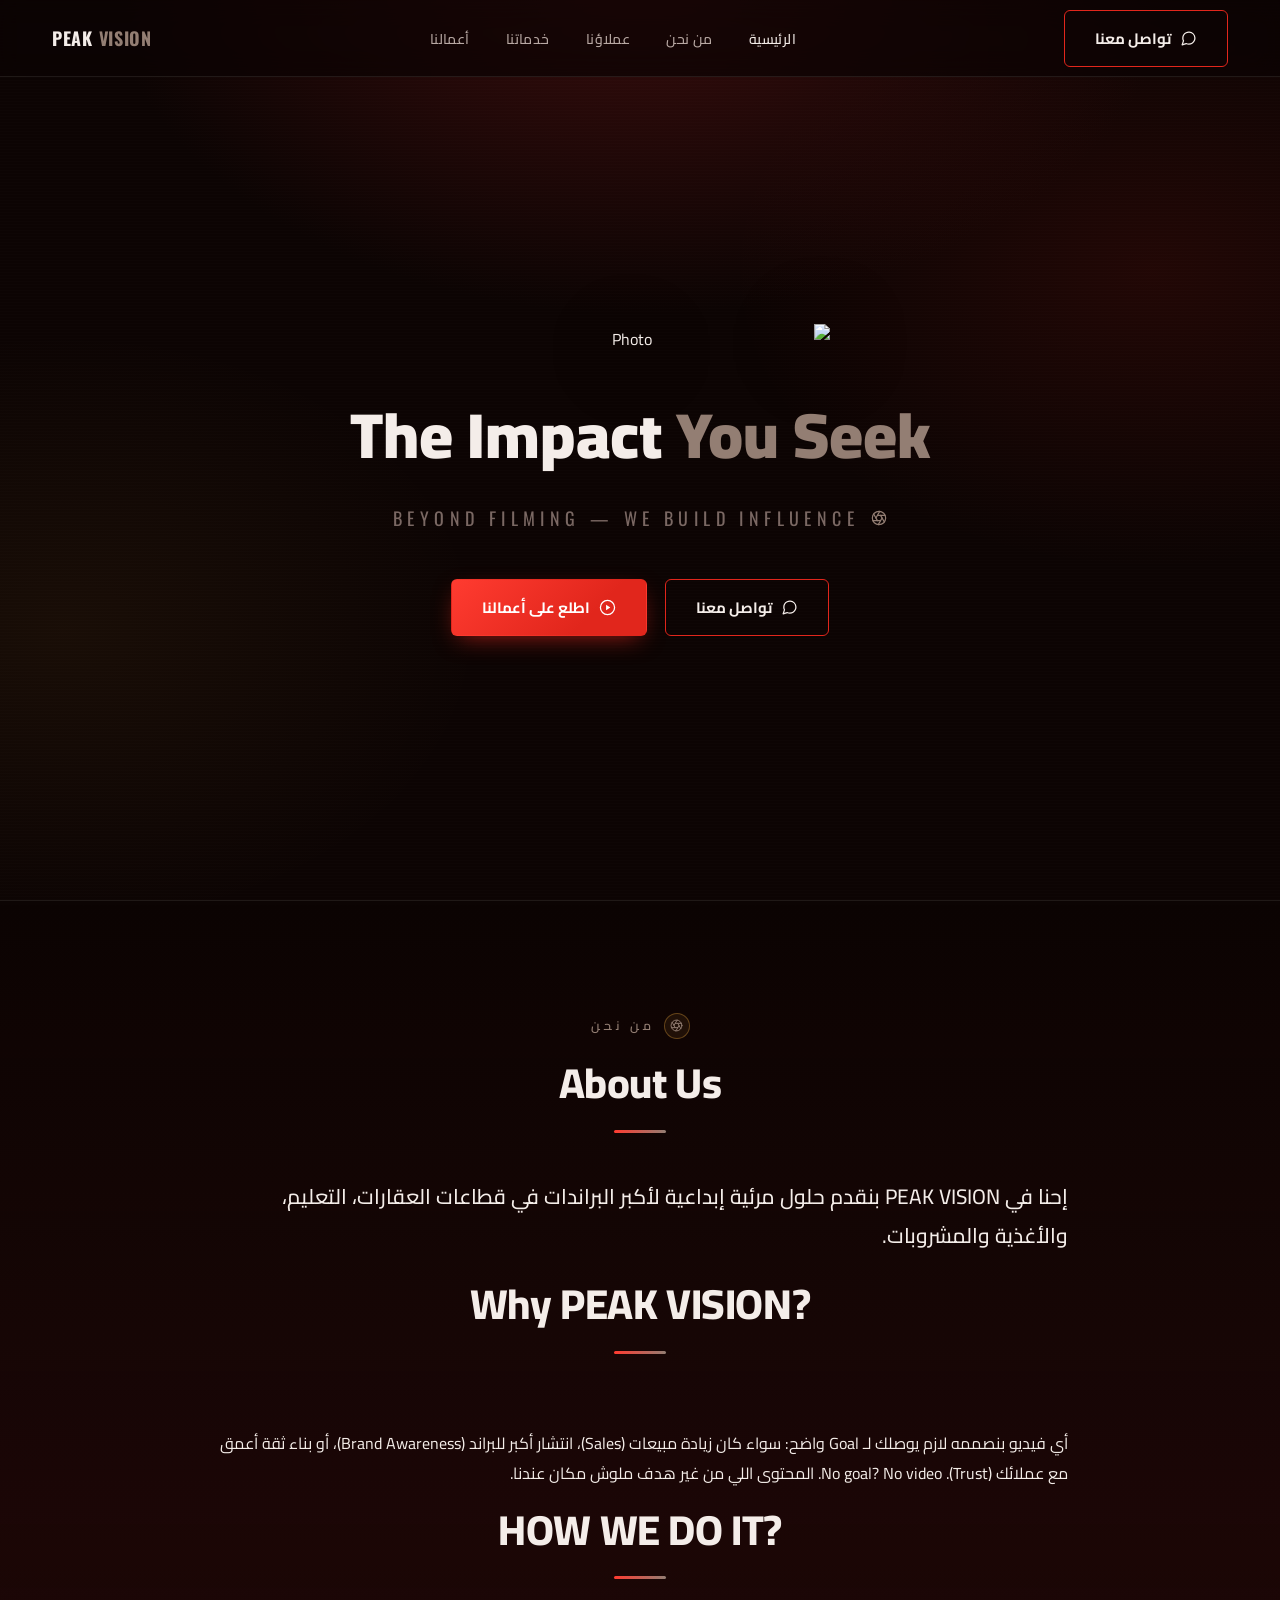
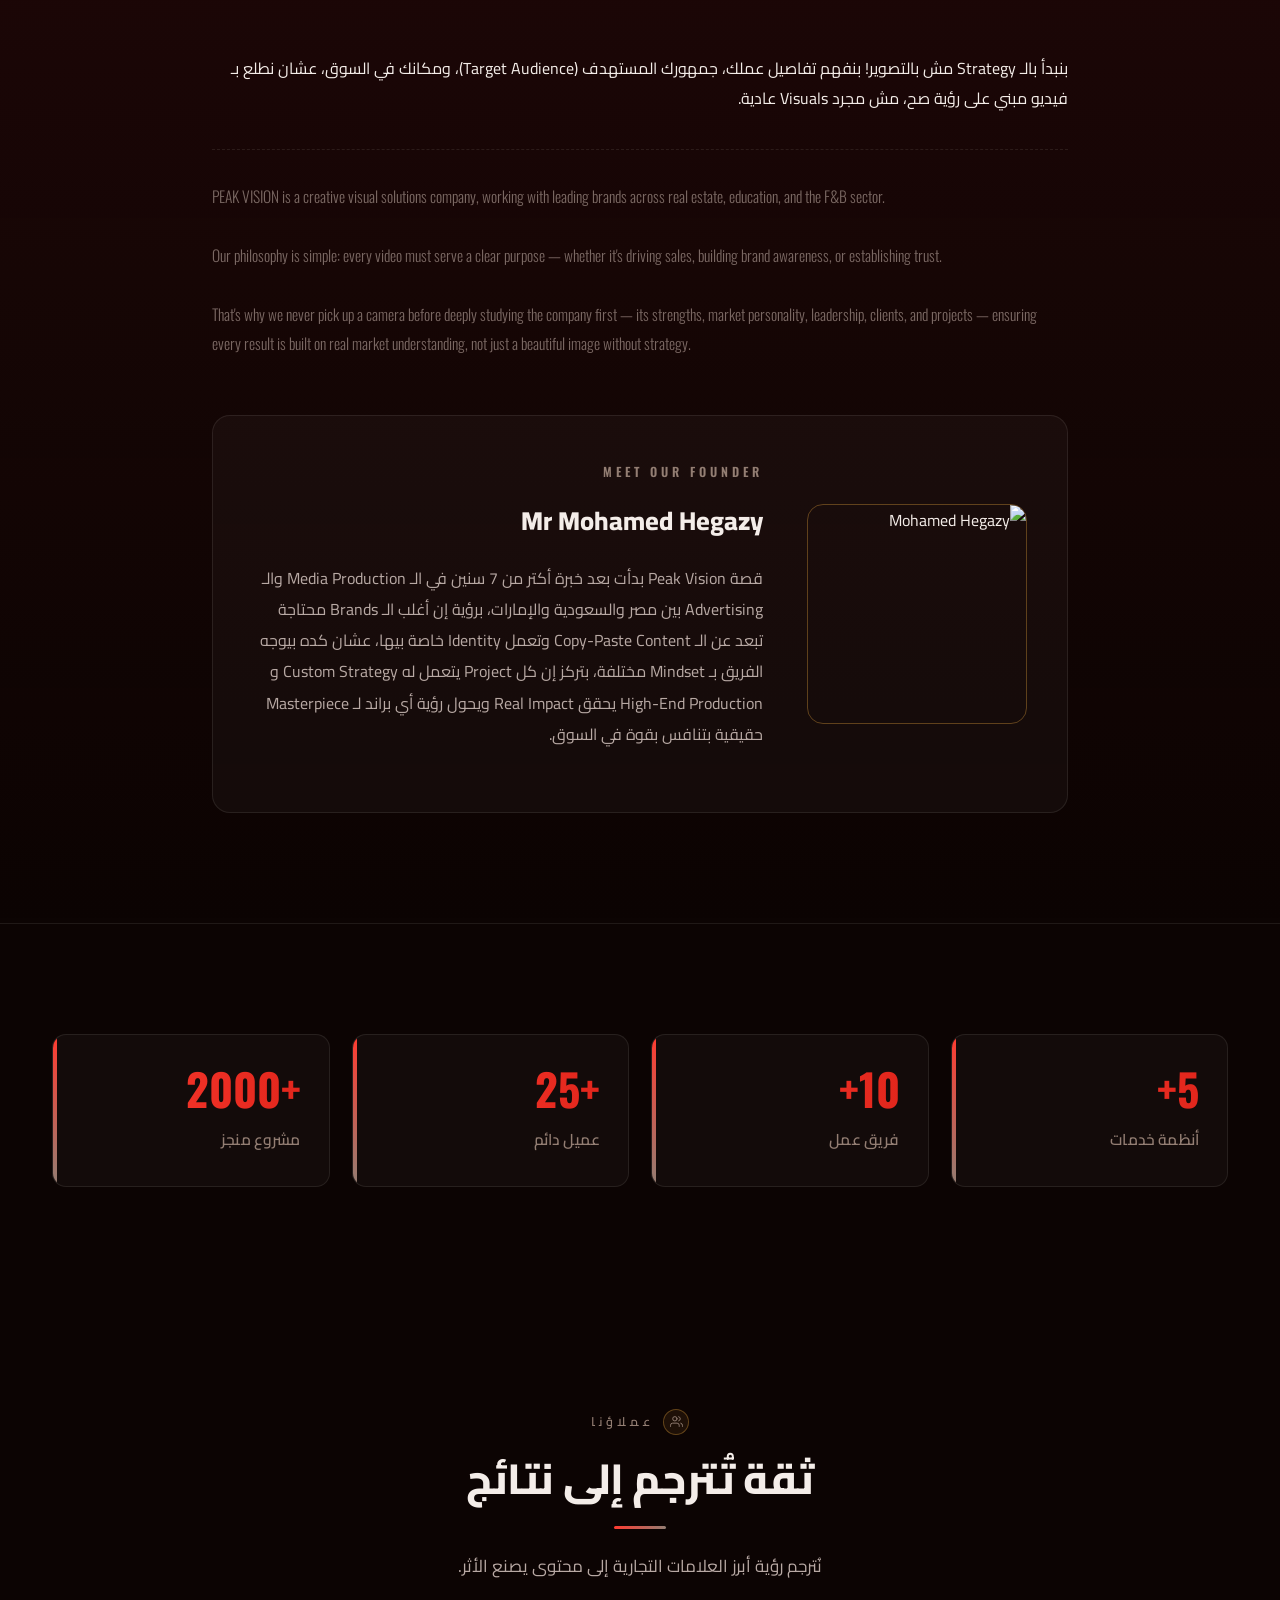
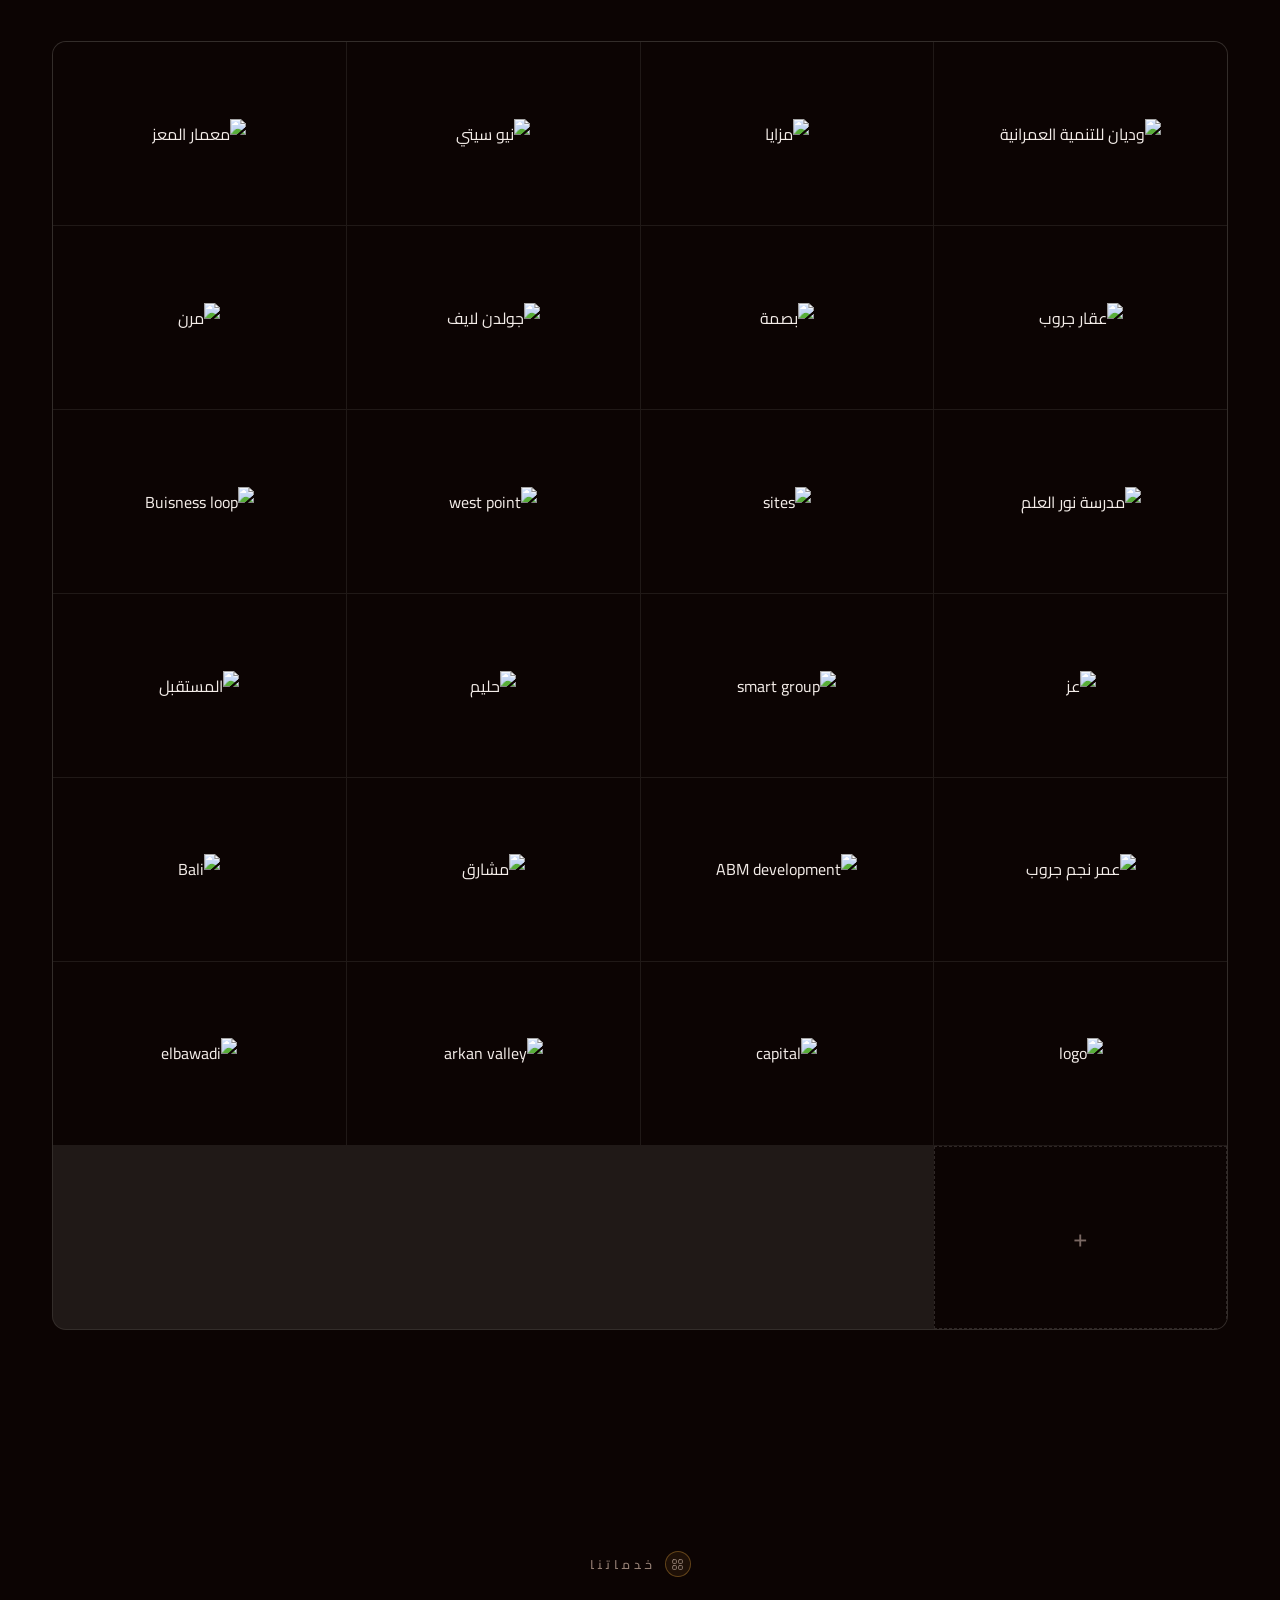
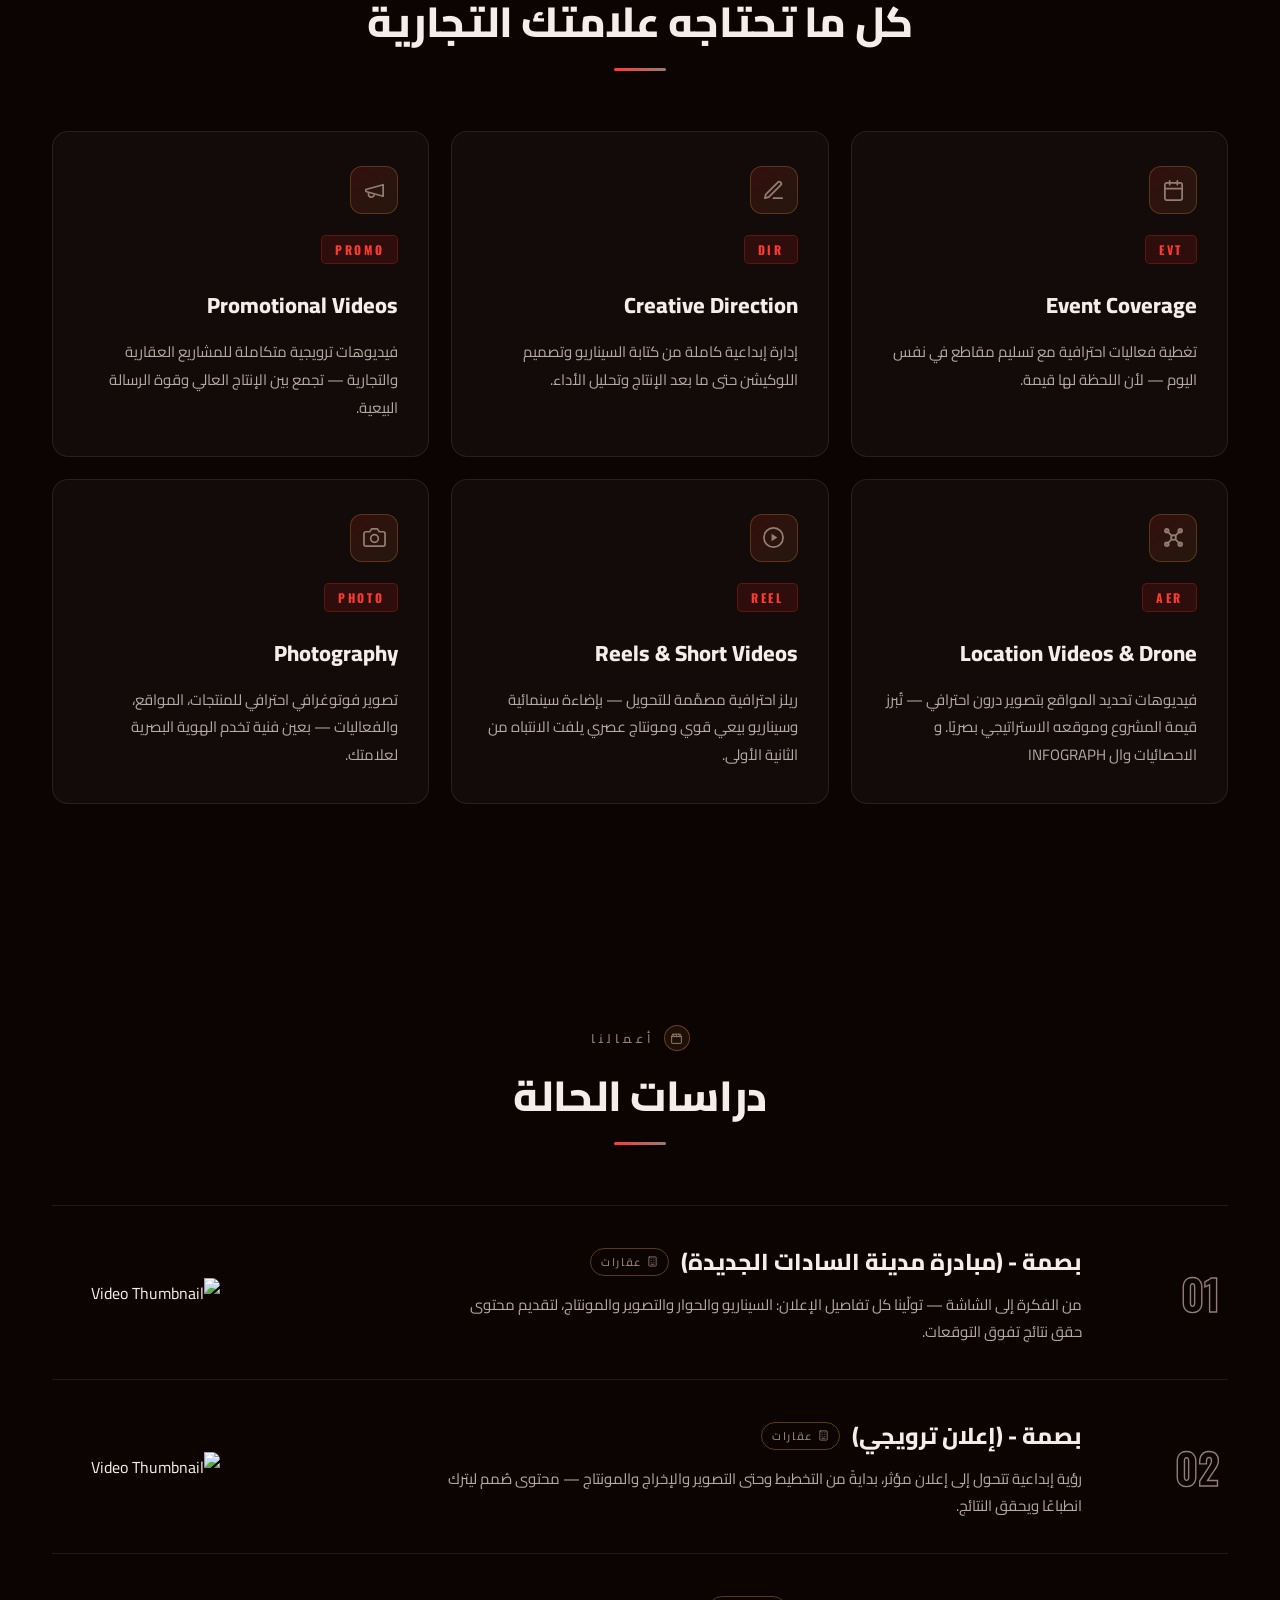
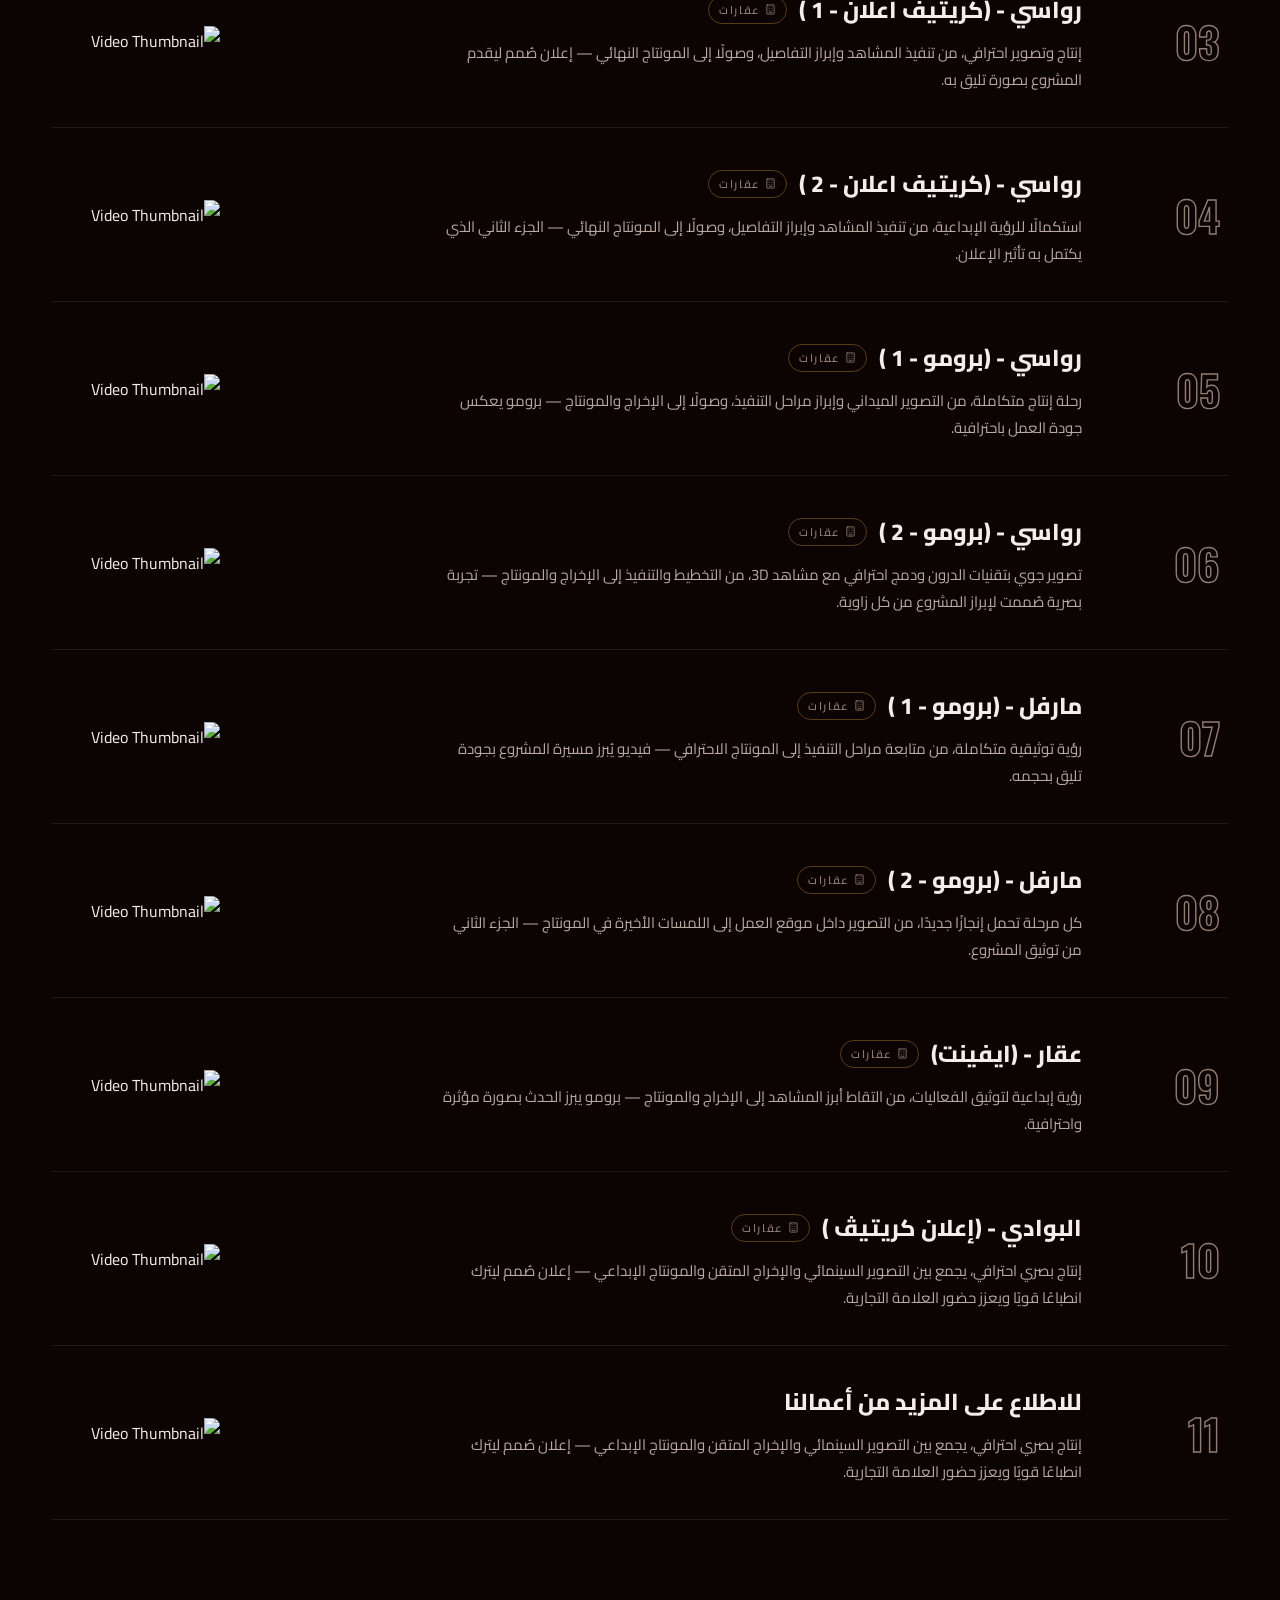
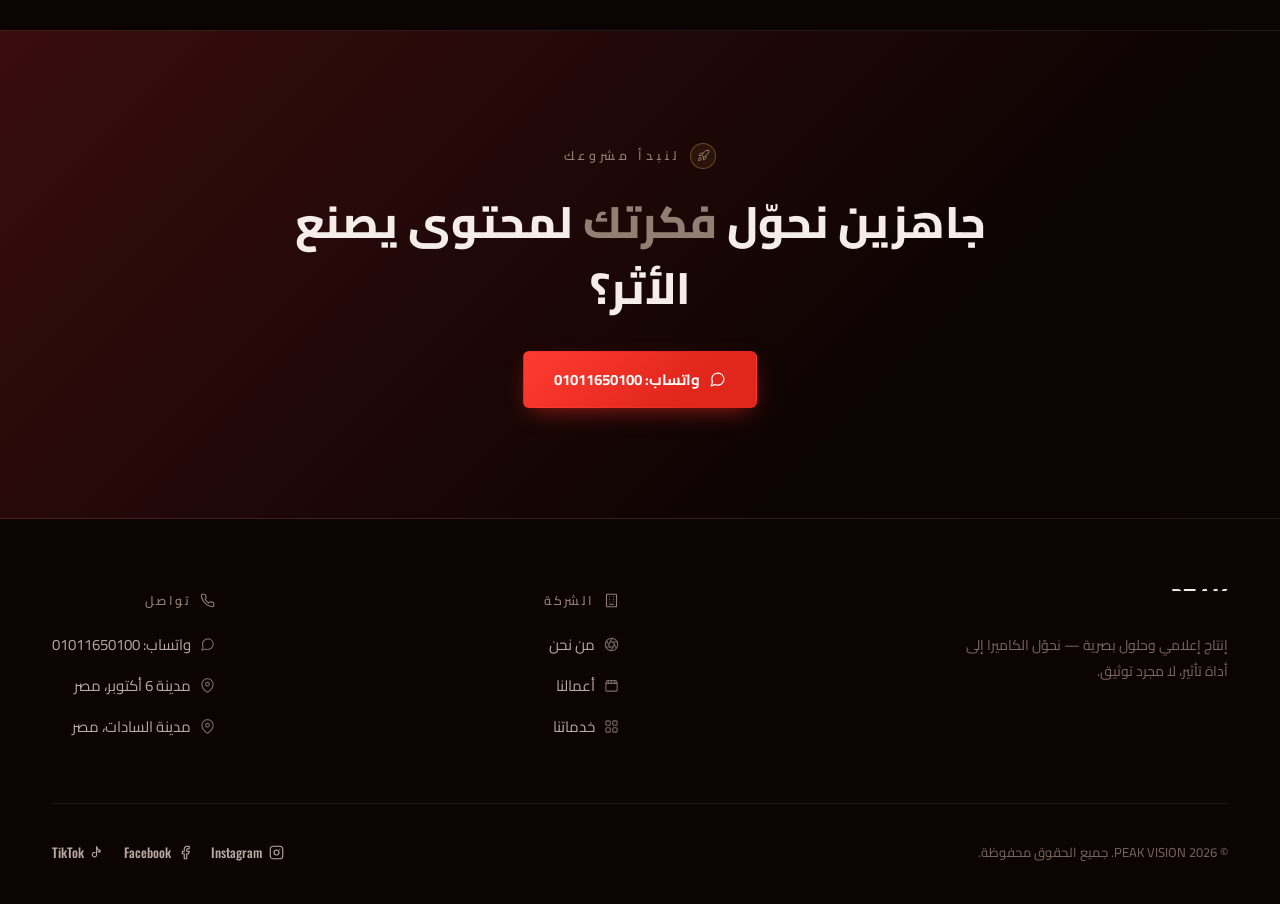
==== index.html @ 539d41d3 "Update founder image URL in index.html" ====
<!DOCTYPE html>
<html lang="ar" dir="rtl">
<head>
<meta charset="UTF-8">
<meta name="viewport" content="width=device-width, initial-scale=1.0">
<title>PEAK VISION | إنتاج إعلامي وحلول بصرية</title>
<link rel="preconnect" href="https://fonts.googleapis.com">
<link href="https://fonts.googleapis.com/css2?family=Cairo:wght@400;500;600;700;800;900&family=Oswald:wght@400;500;600;700&display=swap" rel="stylesheet">
<style>
  :root{
    --bg-black:#0c0403;
    --bg-deep:#30363c;
    --bg-mid:#3a0d0d;
    --red:#e1261c;
    --red-bright:#ff3b30;
    --gold:#937e73;
    --gold-soft:#937e73;
    --ink:#f4ede9;
    --ink-dim:#b8a9a4;
    --ink-faint:#7a6863;
    --line:rgba(244,237,233,0.09);
    --card:rgba(255,255,255,0.03);
    --display: 'Oswald', 'Cairo', sans-serif;
    --arabic: 'Cairo', sans-serif;
  }
  *{margin:0;padding:0;box-sizing:border-box;}
  html{scroll-behavior:smooth; overflow-x:hidden; max-width:100%;}
  body{
    background:var(--bg-black);
    color:var(--ink);
    font-family:var(--arabic);
    overflow-x:hidden;
    max-width:100%;
    position:relative;
  }
  img{max-width:100%; height:auto; display:block;}
  body::before{
    content:'';
    position:fixed;
    inset:0;
    background:
      radial-gradient(ellipse 900px 600px at 50% -5%, var(--bg-mid), transparent 60%),
      radial-gradient(ellipse 700px 500px at 90% 30%, rgba(225,38,28,0.10), transparent 60%),
      radial-gradient(ellipse 700px 500px at 5% 70%, rgba(232,165,61,0.06), transparent 60%),
      var(--bg-black);
    z-index:-2;
  }
  body::after{
    content:'';
    position:fixed;
    inset:0;
    background-image:
      repeating-linear-gradient(0deg, rgba(255,255,255,0.012) 0px, rgba(255,255,255,0.012) 1px, transparent 1px, transparent 3px);
    z-index:-1;
    pointer-events:none;
  }
  a{color:inherit;text-decoration:none;}
  ul{list-style:none;}
  .wrap{max-width:1240px;margin:0 auto;padding:0 32px;}
  .eyebrow{
    font-family:var(--display);
    font-size:12.5px;
    letter-spacing:0.32em;
    text-transform:uppercase;
    color:var(--gold);
    font-weight:600;
  }
  .eyebrow-row{
    display:inline-flex;
    align-items:center;
    gap:9px;
    justify-content:center;
  }
  .eyebrow-icon-badge{
    display:flex;align-items:center;justify-content:center;
    width:26px;height:26px;
    border-radius:50%;
    border:1px solid rgba(232,165,61,0.35);
    background:rgba(232,165,61,0.08);
    flex-shrink:0;
  }
  .eyebrow-icon-badge svg{width:13px;height:13px;color:var(--gold);}
  .icon{width:22px;height:22px;display:inline-block;vertical-align:middle;}

  /* NAV */
  header{
    position:fixed;top:0;left:0;right:0;
    z-index:100;
    background:rgba(12,4,3,0.72);
    backdrop-filter:blur(14px);
    border-bottom:1px solid var(--line);
  }
  nav.wrap{
    display:flex;align-items:center;justify-content:space-between;
    height:76px;
  }
  .logo-mark{display:flex;align-items:center;gap:10px;}
  .logo-mark img{height:34px;width:auto;filter:brightness(0) invert(1);}
  .nav-links{display:flex;gap:36px;align-items:center;}
  .nav-links a{
    font-family:var(--display);
    font-size:14px;
    letter-spacing:0.03em;
    color:var(--ink-dim);
    font-weight:500;
    transition:color .25s;
    position:relative;
  }
  .nav-links a.active{color:var(--ink);}
  .nav-links a:hover{color:var(--gold-soft);}
  .btn{
    display:inline-flex;align-items:center;justify-content:center;gap:9px;
    font-family:var(--arabic);
    font-weight:700;
    font-size:15px;
    padding:13px 30px;
    border-radius:6px;
    border:1.5px solid transparent;
    cursor:pointer;
    transition:transform .2s, box-shadow .2s, background .2s;
    white-space:nowrap;
  }
  .btn svg{width:17px;height:17px; flex-shrink:0;}
  .btn-outline{
    border-color:var(--red);
    color:var(--ink);
    background:transparent;
  }
  .btn-outline:hover{background:rgba(225,38,28,0.12); transform:translateY(-2px);}
  .btn-solid{
    background:linear-gradient(135deg, var(--red-bright), var(--red) 70%);
    color:#fff;
    box-shadow:0 8px 24px -8px rgba(225,38,28,0.7);
  }
  .btn-solid:hover{transform:translateY(-2px); box-shadow:0 12px 30px -8px rgba(225,38,28,0.85);}
  .nav-cta{display:none;}

  /* HERO */
  .hero{
    min-height:100vh;
    display:flex;flex-direction:column;align-items:center;justify-content:center;
    text-align:center;
    padding:160px 24px 100px;
    position:relative;
  }
  .hero-logo{
    width:min(380px, 70vw);
    margin-bottom:38px;
    opacity:0;
    animation:riseIn .9s ease forwards;
  }
  .hero-logo img{width:100%; display:block; filter: drop-shadow(0 10px 40px rgba(0,0,0,0.5));}
  .hero h1{
    font-family:var(--arabic);
    font-weight:900;
    font-size:clamp(32px, 5.2vw, 64px);
    line-height:1.35;
    max-width:1000px;
    opacity:0;
    animation:riseIn .9s ease .15s forwards;
  }
  .hero h1 .accent-gold{color:var(--gold);}
  .hero h1 .accent-red{color:var(--red-bright);}
  .hero .sub{
    font-family:var(--display);
    margin-top:26px;
    font-size:clamp(13px,1.6vw,18px);
    letter-spacing:0.3em;
    text-transform:uppercase;
    color:var(--ink-faint);
    font-weight:400;
    opacity:0;
    display:inline-flex;
    align-items:center;
    gap:12px;
    animation:riseIn .9s ease .3s forwards;
  }
  .hero .sub svg{width:16px;height:16px; color:var(--gold); flex-shrink:0;}
  .hero-ctas{
    margin-top:48px;
    display:flex;gap:18px;flex-wrap:wrap;justify-content:center;
    opacity:0;
    animation:riseIn .9s ease .45s forwards;
  }
  @keyframes riseIn{
    from{opacity:0; transform:translateY(22px);}
    to{opacity:1; transform:translateY(0);}
  }

  section{position:relative; padding:110px 0;}
  .section-head{text-align:center; max-width:720px; margin:0 auto 60px;}
  .section-head h2{
    font-family:var(--arabic);
    font-weight:800;
    font-size:clamp(28px,3.6vw,42px);
    line-height:1.25;
    margin-top:16px;
    letter-spacing:-0.01em;
    color:var(--ink);
  }
  .section-head h2::after{
    content:'';
    display:block;
    width:52px;height:3px;
    margin:20px auto 0;
    border-radius:3px;
    background:linear-gradient(90deg, var(--red-bright), var(--gold));
  }
  .section-head p{
    margin-top:22px;
    color:var(--ink-dim);
    font-size:17px;
    line-height:1.8;
  }

  /* ABOUT */
  .about{
    background:linear-gradient(180deg, transparent, rgba(58,13,13,0.35) 40%, transparent);
    border-top:1px solid var(--line);
    border-bottom:1px solid var(--line);
  }
  .about .wrap{max-width:920px;}
  .about p{
    font-size:18px;
    line-height:2.05;
    color:var(--ink-dim);
    margin-bottom:22px;
  }
  .about p strong{color:var(--ink); font-weight:700;}
  .about p.lead{
    font-size:21px;
    line-height:1.9;
    color:var(--ink);
    font-weight:500;
  }
  .about-en{
    margin-top:36px;
    padding-top:32px;
    border-top:1px dashed var(--line);
    direction:ltr;
    text-align:left;
    font-family:var(--display);
    font-weight:300;
    font-size:15.5px;
    line-height:1.9;
    color:var(--ink-faint);
  }

  /* STATS */
  .stats-grid{
    display:grid;
    grid-template-columns:repeat(4, minmax(0,1fr));
    gap:22px;
  }
  .stat-card{
    background:var(--card);
    border:1px solid var(--line);
    border-radius:14px;
    padding:32px 28px;
    position:relative;
    overflow:hidden;
    min-width:0;
    text-align:right;
    transition:transform .3s, border-color .3s, background .3s;
  }
  .stat-card::before{
    content:'';
    position:absolute;
    inset-inline-end:0;
    top:0; bottom:0;
    width:4px;
    background:linear-gradient(180deg, var(--red-bright), var(--gold));
  }
  .stat-card::after{
    content:'';
    position:absolute; inset:0;
    background:linear-gradient(135deg, rgba(225,38,28,0.08), transparent 60%);
    opacity:0;
    transition:opacity .3s;
  }
  .stat-card:hover{
    transform:translateY(-6px);
    border-color:rgba(225,38,28,0.4);
  }
  .stat-card:hover::after{opacity:1;}
  .stat-num{
    font-family:var(--display);
    font-weight:700;
    font-size:clamp(34px,4.2vw,44px);
    line-height:1;
    background:linear-gradient(90deg, var(--red-bright), var(--red));
    -webkit-background-clip:text;
    background-clip:text;
    -webkit-text-fill-color:transparent;
    margin-bottom:14px;
    position:relative;
    z-index:1;
  }
  .stat-label{
    font-family:var(--arabic);
    font-weight:600;
    font-size:15.5px;
    color:var(--gold-soft);
    letter-spacing:0.01em;
    position:relative;
    z-index:1;
  }

  /* CLIENTS */
  .clients-grid{
    display:grid;
    grid-template-columns:repeat(4, minmax(0,1fr));
    gap:1px;
    background:var(--line);
    border:1px solid var(--line);
    border-radius:14px;
    overflow:hidden;
  }
  .client-cell{
    background:var(--bg-black);
    aspect-ratio:16/10;
    display:flex;align-items:center;justify-content:center;
    padding:20px;
    min-width:0;
    transition:background .3s;
  }
  .client-cell:hover{background:rgba(225,38,28,0.06);}
  .client-cell{flex-direction:column; gap:10px;}
  .client-cell .client-icon{
    width:26px;height:26px;
    color:var(--gold);
    opacity:0.85;
    transition:color .3s, opacity .3s;
  }
  .client-cell:hover .client-icon{color:var(--red-bright); opacity:1;}
 .client-cell{flex-direction:column; gap:10px;}
.client-logo{
  max-width:97%;
  max-height:85px;
  object-fit:contain;
  
  transition:filter .3s, opacity .3s;
}
.client-cell:hover .client-logo{
  filter:none;
  opacity:1;
}
  .client-cell:hover span{color:var(--gold-soft);}
  .client-cell.add-new{
    color:var(--ink-faint);
    font-size:26px;
    border:1px dashed rgba(244,237,233,0.15);
  }

  /* SERVICES */
  .services-grid{
    display:grid;
    grid-template-columns:repeat(3, minmax(0,1fr));
    gap:22px;
  }
  .service-card{
    background:var(--card);
    border:1px solid var(--line);
    border-radius:16px;
    padding:34px 30px;
    min-width:0;
    transition:transform .3s, border-color .3s, background .3s;
    position:relative;
    overflow:hidden;
  }
  .service-card::before{
    content:'';
    position:absolute; inset:0;
    background:linear-gradient(135deg, rgba(225,38,28,0.10), transparent 55%);
    opacity:0;
    transition:opacity .3s;
  }
  .service-card:hover{
    transform:translateY(-6px);
    border-color:rgba(225,38,28,0.4);
  }
  .service-card:hover::before{opacity:1;}
  .service-icon{
    width:48px;height:48px;
    border-radius:12px;
    display:flex;align-items:center;justify-content:center;
    background:linear-gradient(135deg, rgba(225,38,28,0.16), rgba(232,165,61,0.08));
    border:1px solid rgba(232,165,61,0.25);
    margin-bottom:20px;
    color:var(--gold-soft);
    position:relative;
    transition:border-color .3s, color .3s, transform .3s;
  }
  .service-icon svg{width:23px;height:23px;}
  .service-card:hover .service-icon{
    border-color:rgba(225,38,28,0.5);
    color:var(--red-bright);
    transform:translateY(-2px);
  }
  .service-tag{
    display:inline-block;
    font-family:var(--display);
    font-size:12px;
    letter-spacing:0.22em;
    font-weight:700;
    color:var(--red-bright);
    background:rgba(225,38,28,0.12);
    border:1px solid rgba(225,38,28,0.3);
    padding:5px 13px;
    border-radius:5px;
    margin-bottom:20px;
  }
  .service-card h3{
    font-size:22px;
    font-weight:800;
    margin-bottom:12px;
    position:relative;
  }
  .service-card p{
    color:var(--ink-dim);
    font-size:15px;
    line-height:1.85;
    position:relative;
  }

  /* CASE STUDIES */
  .case-list{display:flex; flex-direction:column;}
  .case-item{
    display:grid;
    grid-template-columns:110px minmax(0,1fr) 160px;
    align-items:center;
    gap:28px;
    padding:34px 8px;
    border-bottom:1px solid var(--line);
    transition:background .25s;
  }
  .case-item:first-child{border-top:1px solid var(--line);}
  .case-item:hover{background:rgba(225,38,28,0.045);}
  .case-num{
    font-family:var(--display);
    font-size:42px;
    font-weight:700;
    color:transparent;
    -webkit-text-stroke:1.4px var(--gold);
    line-height:1;
  }
  .case-body h3{
    font-size:23px;
    font-weight:800;
    margin-bottom:8px;
    display:flex; align-items:center; gap:12px;
    flex-wrap:wrap;
  }
  .case-body .cat{
    font-family:var(--display);
    font-size:11px;
    letter-spacing:0.15em;
    color:var(--gold);
    font-weight:600;
    text-transform:uppercase;
    border:1px solid rgba(232,165,61,0.35);
    padding:3px 10px;
    border-radius:20px;
    display:inline-flex;
    align-items:center;
    gap:5px;
  }
  .cat svg{width:11px;height:11px;}
  .case-body p{
    color:var(--ink-dim);
    font-size:15px;
    line-height:1.8;
    max-width:640px;
  }
  .case-item a{
    justify-self:start;
    display:block;
    width:100%;
    max-width:160px;
  }
  .case-item img{
    width:100%;
    height:auto;
    border-radius:8px;
  }
  .case-link{
    justify-self:start;
    font-family:var(--display);
    font-size:13px;
    font-weight:600;
    letter-spacing:0.05em;
    color:var(--ink-faint);
    border:1px solid var(--line);
    padding:10px 18px;
    border-radius:6px;
    transition:all .25s;
    white-space:nowrap;
    display:inline-flex;
    align-items:center;
    gap:8px;
  }
  .case-link svg{width:14px;height:14px;}
  .case-link:hover{
    color:#fff;
    border-color:var(--red);
    background:rgba(225,38,28,0.12);
  }

  /* CTA STRIP */
  .cta-strip{
    background:linear-gradient(135deg, var(--bg-mid), var(--bg-black) 70%);
    border-top:1px solid var(--line);
    border-bottom:1px solid var(--line);
    text-align:center;
  }
  .cta-strip h2{
    font-size:clamp(26px,4vw,44px);
    font-weight:800;
    max-width:760px;
    margin:0 auto 30px;
    line-height:1.5;
  }
  .cta-strip .accent{color:var(--gold);}

  /* FOOTER */
  footer{padding:70px 0 40px;}
  .footer-top{
    display:flex; justify-content:space-between; flex-wrap:wrap; gap:40px;
    padding-bottom:50px; border-bottom:1px solid var(--line); margin-bottom:36px;
  }
  .footer-brand img{height:30px; filter:brightness(0) invert(1); margin-bottom:14px;}
  .footer-brand p{color:var(--ink-faint); font-size:14px; max-width:280px; line-height:1.8;}
  .footer-col h4{
    font-family:var(--display);
    font-size:12.5px; letter-spacing:0.2em; text-transform:uppercase;
    color:var(--gold); margin-bottom:18px; font-weight:600;
    display:flex; align-items:center; gap:9px;
  }
  .footer-col h4 svg{width:15px;height:15px;}
  .footer-col ul li{margin-bottom:12px; color:var(--ink-dim); font-size:15px; display:flex; align-items:center; gap:9px;}
  .footer-col ul li svg{width:15px;height:15px; color:var(--ink-faint); flex-shrink:0;}
  .footer-col ul li a:hover{color:var(--gold-soft);}
  .footer-bottom{
    display:flex; justify-content:space-between; flex-wrap:wrap; gap:14px;
    color:var(--ink-faint); font-size:13px;
  }
  .footer-social{display:flex; gap:18px;}
  .footer-social a{color:var(--ink-dim); font-family:var(--display); font-size:13px; font-weight:500; display:inline-flex; align-items:center; gap:7px;}
  .footer-social a svg{width:15px;height:15px;}
  .footer-social a:hover{color:var(--red-bright);}

  .reveal{opacity:0; transform:translateY(30px); transition:opacity .8s ease, transform .8s ease;}
  .reveal.in{opacity:1; transform:translateY(0);}

  /* MOBILE */
  .burger{display:none; flex-direction:column; gap:5px; cursor:pointer; z-index:200;}
  .burger span{width:24px; height:2px; background:var(--ink);}

  @media (max-width:980px){
    .stats-grid{grid-template-columns:repeat(2,minmax(0,1fr));}
    .services-grid{grid-template-columns:repeat(2,minmax(0,1fr));}
    .clients-grid{grid-template-columns:repeat(3,minmax(0,1fr));}
    .case-item{grid-template-columns:1fr; text-align:right; gap:14px;}
    .case-num{font-size:30px;}
    .case-item a{max-width:280px;}
  }
  @media (max-width:760px){
    .nav-links{
      position:fixed; inset:76px 0 0 0; height:calc(100vh - 76px);
      background:rgba(12,4,3,0.98); backdrop-filter:blur(20px);
      flex-direction:column; justify-content:flex-start; padding:50px 32px; gap:26px;
      transform:translateX(100%); transition:transform .35s ease;
    }
    .nav-links.open{transform:translateX(0);}
    .nav-links a{font-size:19px;}
    .burger{display:flex;}
    .stats-grid{grid-template-columns:repeat(2,minmax(0,1fr)); gap:14px;}
    .stat-card{padding:24px 20px;}
    .services-grid{grid-template-columns:1fr;}
    .clients-grid{grid-template-columns:repeat(2,minmax(0,1fr));}
    .footer-top{flex-direction:column;}
    .wrap{padding:0 20px;}
    .case-item a{max-width:100%;}
  }
  @media (max-width:480px){
    .stats-grid{grid-template-columns:1fr; gap:12px;}
    .stat-card{padding:22px 24px;}
    .stat-num{font-size:32px; margin-bottom:8px;}
    .stat-label{font-size:14.5px;}
    .wrap{padding:0 16px;}
  }
</style>
</head>
<body>

<svg style="position:absolute;width:0;height:0;overflow:hidden;" aria-hidden="true">
<defs>
  <symbol id="i-aperture" viewBox="0 0 24 24" fill="none" stroke="currentColor" stroke-width="1.8" stroke-linecap="round" stroke-linejoin="round">
    <circle cx="12" cy="12" r="10"/>
    <line x1="14.31" y1="8" x2="20.05" y2="17.94"/>
    <line x1="9.69" y1="8" x2="21.17" y2="8"/>
    <line x1="7.38" y1="12" x2="13.12" y2="2.06"/>
    <line x1="9.69" y1="16" x2="3.95" y2="6.06"/>
    <line x1="14.31" y1="16" x2="2.83" y2="16"/>
    <line x1="16.62" y1="12" x2="10.88" y2="21.94"/>
  </symbol>
  <symbol id="i-users" viewBox="0 0 24 24" fill="none" stroke="currentColor" stroke-width="1.8" stroke-linecap="round" stroke-linejoin="round">
    <path d="M17 21v-2a4 4 0 0 0-4-4H5a4 4 0 0 0-4 4v2"/>
    <circle cx="9" cy="7" r="4"/>
    <path d="M23 21v-2a4 4 0 0 0-3-3.87"/>
    <path d="M16 3.13a4 4 0 0 1 0 7.75"/>
  </symbol>
  <symbol id="i-grid" viewBox="0 0 24 24" fill="none" stroke="currentColor" stroke-width="1.8" stroke-linecap="round" stroke-linejoin="round">
    <rect x="3" y="3" width="7" height="7" rx="1.5"/>
    <rect x="14" y="3" width="7" height="7" rx="1.5"/>
    <rect x="14" y="14" width="7" height="7" rx="1.5"/>
    <rect x="3" y="14" width="7" height="7" rx="1.5"/>
  </symbol>
  <symbol id="i-clapper" viewBox="0 0 24 24" fill="none" stroke="currentColor" stroke-width="1.8" stroke-linecap="round" stroke-linejoin="round">
    <path d="M3 8.5 5 4h14l2 4.5"/>
    <path d="M3 8.5h18V20a1 1 0 0 1-1 1H4a1 1 0 0 1-1-1V8.5Z"/>
    <path d="m6 4 2 4.5M11 4l2 4.5M16 4l2 4.5"/>
  </symbol>
  <symbol id="i-rocket" viewBox="0 0 24 24" fill="none" stroke="currentColor" stroke-width="1.8" stroke-linecap="round" stroke-linejoin="round">
    <path d="M4.5 16.5c-1.5 1.26-2 5-2 5s3.74-.5 5-2c.71-.84.7-2.13-.09-2.91a2.18 2.18 0 0 0-2.91-.09z"/>
    <path d="M12 15l-3-3a22 22 0 0 1 2-3.95A12.88 12.88 0 0 1 22 2c0 2.72-.78 7.5-6 11a22.35 22.35 0 0 1-4 2z"/>
    <path d="M9 12H4s.55-3.03 2-4c1.62-1.08 5 0 5 0"/>
    <path d="M12 15v5s3.03-.55 4-2c1.08-1.62 0-5 0-5"/>
  </symbol>
  <symbol id="i-calendar" viewBox="0 0 24 24" fill="none" stroke="currentColor" stroke-width="1.8" stroke-linecap="round" stroke-linejoin="round">
    <rect x="3" y="4" width="18" height="18" rx="2"/>
    <line x1="16" y1="2" x2="16" y2="6"/>
    <line x1="8" y1="2" x2="8" y2="6"/>
    <line x1="3" y1="10" x2="21" y2="10"/>
  </symbol>
  <symbol id="i-script" viewBox="0 0 24 24" fill="none" stroke="currentColor" stroke-width="1.8" stroke-linecap="round" stroke-linejoin="round">
    <path d="M12 20h9"/>
    <path d="M16.5 3.5a2.12 2.12 0 0 1 3 3L7 19l-4 1 1-4Z"/>
  </symbol>
  <symbol id="i-megaphone" viewBox="0 0 24 24" fill="none" stroke="currentColor" stroke-width="1.8" stroke-linecap="round" stroke-linejoin="round">
    <path d="m3 11 18-5v12L3 13v-2z"/>
    <path d="M11.6 16.8a3 3 0 1 1-5.8-1.6"/>
  </symbol>
  <symbol id="i-drone" viewBox="0 0 24 24" fill="none" stroke="currentColor" stroke-width="1.8" stroke-linecap="round" stroke-linejoin="round">
    <circle cx="12" cy="12" r="2.5"/>
    <path d="M9.5 9.5 5 5M14.5 9.5 19 5M9.5 14.5 5 19M14.5 14.5 19 19"/>
    <circle cx="5" cy="5" r="2"/>
    <circle cx="19" cy="5" r="2"/>
    <circle cx="5" cy="19" r="2"/>
    <circle cx="19" cy="19" r="2"/>
  </symbol>
  <symbol id="i-play" viewBox="0 0 24 24" fill="none" stroke="currentColor" stroke-width="1.8" stroke-linecap="round" stroke-linejoin="round">
    <circle cx="12" cy="12" r="10"/>
    <polygon points="10 8 16 12 10 16 10 8" fill="currentColor" stroke="none"/>
  </symbol>
  <symbol id="i-camera" viewBox="0 0 24 24" fill="none" stroke="currentColor" stroke-width="1.8" stroke-linecap="round" stroke-linejoin="round">
    <path d="M23 19a2 2 0 0 1-2 2H3a2 2 0 0 1-2-2V8a2 2 0 0 1 2-2h4l2-3h6l2 3h4a2 2 0 0 1 2 2z"/>
    <circle cx="12" cy="13" r="4"/>
  </symbol>
  <symbol id="i-building" viewBox="0 0 24 24" fill="none" stroke="currentColor" stroke-width="1.8" stroke-linecap="round" stroke-linejoin="round">
    <rect x="4" y="2" width="16" height="20" rx="1"/>
    <line x1="9" y1="6" x2="9" y2="6.01"/>
    <line x1="15" y1="6" x2="15" y2="6.01"/>
    <line x1="9" y1="10" x2="9" y2="10.01"/>
    <line x1="15" y1="10" x2="15" y2="10.01"/>
    <line x1="9" y1="14" x2="9" y2="14.01"/>
    <line x1="15" y1="14" x2="15" y2="14.01"/>
    <line x1="9" y1="18" x2="15" y2="18"/>
  </symbol>
  <symbol id="i-phone" viewBox="0 0 24 24" fill="none" stroke="currentColor" stroke-width="1.8" stroke-linecap="round" stroke-linejoin="round">
    <path d="M22 16.92v3a2 2 0 0 1-2.18 2 19.79 19.79 0 0 1-8.63-3.07 19.5 19.5 0 0 1-6-6 19.79 19.79 0 0 1-3.07-8.67A2 2 0 0 1 4.11 2h3a2 2 0 0 1 2 1.72c.13.96.36 1.9.7 2.81a2 2 0 0 1-.45 2.11L8.09 9.91a16 16 0 0 0 6 6l1.27-1.27a2 2 0 0 1 2.11-.45c.91.34 1.85.57 2.81.7A2 2 0 0 1 22 16.92z"/>
  </symbol>
  <symbol id="i-pin" viewBox="0 0 24 24" fill="none" stroke="currentColor" stroke-width="1.8" stroke-linecap="round" stroke-linejoin="round">
    <path d="M21 10c0 7-9 13-9 13s-9-6-9-13a9 9 0 0 1 18 0z"/>
    <circle cx="12" cy="10" r="3"/>
  </symbol>
  <symbol id="i-chat" viewBox="0 0 24 24" fill="none" stroke="currentColor" stroke-width="1.8" stroke-linecap="round" stroke-linejoin="round">
    <path d="M21 11.5a8.38 8.38 0 0 1-.9 3.8 8.5 8.5 0 0 1-7.6 4.7 8.38 8.38 0 0 1-3.8-.9L3 21l1.9-5.7a8.38 8.38 0 0 1-.9-3.8 8.5 8.5 0 0 1 4.7-7.6 8.38 8.38 0 0 1 3.8-.9h.5a8.48 8.48 0 0 1 8 8v.5z"/>
  </symbol>
  <symbol id="i-instagram" viewBox="0 0 24 24" fill="none" stroke="currentColor" stroke-width="1.8" stroke-linecap="round" stroke-linejoin="round">
    <rect x="2" y="2" width="20" height="20" rx="5"/>
    <circle cx="12" cy="12" r="4"/>
    <circle cx="17.2" cy="6.8" r="1" fill="currentColor" stroke="none"/>
  </symbol>
  <symbol id="i-facebook" viewBox="0 0 24 24" fill="none" stroke="currentColor" stroke-width="1.8" stroke-linecap="round" stroke-linejoin="round">
    <path d="M18 2h-3a5 5 0 0 0-5 5v3H7v4h3v8h4v-8h3l1-4h-4V7a1 1 0 0 1 1-1h3z"/>
  </symbol>
  <symbol id="i-tiktok" viewBox="0 0 24 24" fill="none" stroke="currentColor" stroke-width="1.8" stroke-linecap="round" stroke-linejoin="round">
    <path d="M9 3v12.5a3.5 3.5 0 1 1-2.5-3.35"/>
    <path d="M9 3c.5 3 2.5 5 5.5 5.3v3a8.3 8.3 0 0 1-3-.7"/>
  </symbol>
</defs>
</svg>

<header>
  <nav class="wrap">
    <a href="#contact" class="btn btn-outline nav-cta" style="display:flex;"><svg class="icon"><use href="#i-chat"/></svg>تواصل معنا</a>
    <ul class="nav-links" id="navLinks">
      <li><a href="#top" class="active">الرئيسية</a></li>
      <li><a href="#about">من نحن</a></li>
      <li><a href="#clients">عملاؤنا</a></li>
      <li><a href="#services">خدماتنا</a></li>
      <li><a href="#work">أعمالنا</a></li>
      <!-- <li><a href="#contact" class="btn btn-outline" style="padding:10px 22px; font-size:13px;">تواصل معنا</a></li> -->
    </ul>
    <div class="burger" id="burger"><span></span><span></span><span></span></div>
    <div class="logo-mark">
      <a href="#top" class="active"></a>
      <span style="font-family:var(--display); font-weight:800; font-size:18px; letter-spacing:0.04em;">PEAK <span style="color:var(--gold);">VISION</span></span>
    </div>
  </nav>
</header>

<section class="hero" id="top">
  <div class="hero-logo">
    <img src="https://res.cloudinary.com/gaubc4t1/image/upload/v1783707541/Asset_4logo_peak-3_surnqo.png" alt="Photo">
  </div>
  <h1>The Impact <span class="accent-gold">You Seek</span></h1>
  <p class="sub"><svg class="icon"><use href="#i-aperture"/></svg>Beyond filming — we build influence</p>
  <div class="hero-ctas">
    <a href="#contact" class="btn btn-outline"><svg class="icon"><use href="#i-chat"/></svg>تواصل معنا</a>
    <a href="#work" class="btn btn-solid"><svg class="icon"><use href="#i-play"/></svg>اطلع على أعمالنا</a>
  </div>
</section>

<section class="about" id="about">
  <div class="wrap reveal">
    <div class="section-head" style="margin-bottom:44px;">
      <span class="eyebrow-row"><span class="eyebrow-icon-badge"><svg><use href="#i-aperture"/></svg></span><span class="eyebrow">من نحن</span></span>
      <h2>About Us</h2>
    </div>
 
      <!-- <div class="section-head" style="margin-bottom:44px;">
         <h2>PEAK VISION Our Story</h2>
      </div> -->
       <p class="lead">
      إحنا في PEAK VISION بنقدم حلول مرئية إبداعية لأكبر البراندات في قطاعات العقارات، التعليم، والأغذية والمشروبات.
      
      <br>
      <div class="section-head" style="margin-bottom:44px;">
      
        <h2>?Why PEAK VISION</h2>
      </div>
<b>  </b> 
<br>
    
أي فيديو بنصممه لازم يوصلك لـ Goal واضح:
سواء كان زيادة مبيعات (Sales)، انتشار أكبر للبراند (Brand Awareness)، أو بناء ثقة أعمق مع عملائك (Trust).
No goal? No video. المحتوى اللي من غير هدف ملوش مكان عندنا.

<br>
<div class="section-head" style="margin-bottom:44px;">

  <h2>?HOW WE DO IT</h2>
</div>
<b>  </b> 
<br>



بنبدأ بالـ Strategy مش بالتصوير!
بنفهم تفاصيل عملك، جمهورك المستهدف (Target Audience)، ومكانك في السوق، عشان نطلع بـ فيديو مبني على رؤية صح، مش مجرد Visuals عادية.</p>
    
    <div class="about-en">
      PEAK VISION is a creative visual solutions company, working with leading brands across real estate, education, and the F&amp;B sector.<br><br>
      Our philosophy is simple: every video must serve a clear purpose — whether it's driving sales, building brand awareness, or establishing trust.<br><br>
      That's why we never pick up a camera before deeply studying the company first — its strengths, market personality, leadership, clients, and projects — ensuring every result is built on real market understanding, not just a beautiful image without strategy.
    </div>
    <!-- Founder Section -->
    <div class="founder-card" style="margin-top:56px; display:flex; align-items:center; gap:44px; background:var(--card); border:1px solid var(--line); border-radius:18px; padding:40px; flex-wrap:wrap;">
      <div style="flex-shrink:0; width:220px; margin:0 auto;">
        <img src="https://res.cloudinary.com/ax5rpqwp/image/upload/v1785180972/founder_jwwydz.jpg" alt="Mohamed Hegazy" style="width:220px; height:220px; object-fit:cover; border-radius:16px; border:1px solid rgba(232,165,61,0.35);">
      </div>
      <div style="flex:1; min-width:280px;">
        <span class="eyebrow">Meet our founder</span>
        <h3 style="font-size:26px; font-weight:800; margin:10px 0 18px; color:var(--ink);">Mr Mohamed Hegazy</h3>
        <p style="color:var(--ink-dim); font-size:16px; line-height:1.95;">
          قصة Peak Vision بدأت بعد خبرة أكتر من 7 سنين في الـ Media Production والـ Advertising بين مصر والسعودية والإمارات، برؤية إن أغلب الـ Brands محتاجة تبعد عن الـ Copy-Paste Content وتعمل Identity خاصة بيها، عشان كده بيوجه الفريق بـ Mindset مختلفة، بتركز إن كل Project يتعمل له Custom Strategy و High-End Production يحقق Real Impact ويحول رؤية أي براند لـ Masterpiece حقيقية بتنافس بقوة في السوق.
        </p>
      </div>
    </div>
  </div>
</section>

<section id="stats">
  <div class="wrap reveal">
    <div class="stats-grid">
      <div class="stat-card">
        <div class="stat-num">5+</div>
        <div class="stat-label">أنظمة خدمات</div>
      </div>
      <div class="stat-card">
        <div class="stat-num">10+</div>
        <div class="stat-label">فريق عمل</div>
      </div>
      <div class="stat-card">
        <div class="stat-num">+25</div>
        <div class="stat-label">عميل دائم</div>
      </div>
      <div class="stat-card">
        <div class="stat-num">+2000</div>
        <div class="stat-label">مشروع منجز</div>
      </div>
    </div>
  </div>
</section>

<section id="clients">
  <div class="wrap reveal">
    <div class="section-head">
      <span class="eyebrow-row"><span class="eyebrow-icon-badge"><svg><use href="#i-users"/></svg></span><span class="eyebrow">عملاؤنا</span></span>
      <h2>ثقة تُترجم إلى نتائج</h2>
      <p>نُترجم رؤية أبرز العلامات التجارية إلى محتوى يصنع الأثر.</p>
    </div>
    <div class="clients-grid">
      <div class="client-cell"><img class="client-logo" src="https://res.cloudinary.com/ax5rpqwp/image/upload/v1784530985/IMG_7923.JPG_puwete.jpg" alt="وديان للتنمية العمرانية"></div>
      <div class="client-cell"><img class="client-logo" src="https://res.cloudinary.com/ax5rpqwp/image/upload/v1784530984/IMG_7921.JPG_tloiq0.jpg" alt="مزايا"></div>
      <div class="client-cell"><img class="client-logo" src="https://res.cloudinary.com/ax5rpqwp/image/upload/v1784530987/IMG_7946.JPG_wywi0k.jpg" alt="نيو سيتي"></div>
      <div class="client-cell"><img class="client-logo" src="https://res.cloudinary.com/ax5rpqwp/image/upload/v1784530985/IMG_7924.JPG_mpbrmg.jpg" alt="معمار المعز"></div>
      <div class="client-cell"><img class="client-logo" src="https://res.cloudinary.com/ax5rpqwp/image/upload/v1784530985/IMG_7927.JPG_y2msh0.jpg" alt="عقار جروب"></div>
      <div class="client-cell"><img class="client-logo" src="https://res.cloudinary.com/ax5rpqwp/image/upload/v1784530984/IMG_7919.JPG_lbavs9.jpg" alt="بصمة"></div>
      <div class="client-cell"><img class="client-logo" src="https://res.cloudinary.com/ax5rpqwp/image/upload/v1784530985/IMG_7929.JPG_ahev4m.jpg" alt="جولدن لايف"></div>
      <div class="client-cell"><img class="client-logo" src="https://res.cloudinary.com/ax5rpqwp/image/upload/v1784530987/IMG_7947.JPG_ha0s0c.jpg" alt="مرن"></div>
      <div class="client-cell"><img class="client-logo" src="https://res.cloudinary.com/ax5rpqwp/image/upload/v1784530986/IMG_7938.JPG_zgtgsj.jpg" alt="مدرسة نور العلم"></div>
      <div class="client-cell"><img class="client-logo" src="https://res.cloudinary.com/ax5rpqwp/image/upload/v1784530987/IMG_7945.JPG_kflo4w.jpg" alt="sites"></div>
      <div class="client-cell"><img class="client-logo" src="https://res.cloudinary.com/ax5rpqwp/image/upload/v1784530987/IMG_7948.JPG_zymdxo.jpg" alt="west point"></div>
      <div class="client-cell"><img class="client-logo" src="https://res.cloudinary.com/ax5rpqwp/image/upload/v1784530987/IMG_7949.JPG_h5y1kr.jpg" alt="Buisness loop"></div>
      <div class="client-cell"><img class="client-logo" src="https://res.cloudinary.com/ax5rpqwp/image/upload/v1784530986/IMG_7944.JPG_dzosr8.jpg" alt="عز"></div>
      <div class="client-cell"><img class="client-logo" src="https://res.cloudinary.com/ax5rpqwp/image/upload/v1784530986/IMG_7939.JPG_een1yb.jpg" alt="smart group"></div>
      <div class="client-cell"><img class="client-logo" src="https://res.cloudinary.com/ax5rpqwp/image/upload/v1784530986/IMG_7943.JPG_yygcbi.jpg" alt="حليم"></div>
      <div class="client-cell"><img class="client-logo" src="https://res.cloudinary.com/ax5rpqwp/image/upload/v1784530986/IMG_7936.JPG_dwuhlb.jpg" alt="المستقبل"></div>
      <div class="client-cell"><img class="client-logo" src="https://res.cloudinary.com/ax5rpqwp/image/upload/v1784530986/IMG_7937.JPG_jqcyj1.jpg" alt="عمر نجم جروب"></div>
      <div class="client-cell"><img class="client-logo" src="https://res.cloudinary.com/ax5rpqwp/image/upload/v1784530986/IMG_7928.JPG_rblagn.jpg" alt="ABM development"></div>
      <div class="client-cell"><img class="client-logo" src="https://res.cloudinary.com/ax5rpqwp/image/upload/v1784530986/IMG_7935.JPG_ew5wtd.jpg" alt="مشارق"></div>
      <div class="client-cell"><img class="client-logo" src="https://res.cloudinary.com/ax5rpqwp/image/upload/v1784530985/IMG_7934.JPG_wrj4rs.jpg" alt="Bali"></div>
      <div class="client-cell"><img class="client-logo" src="https://res.cloudinary.com/ax5rpqwp/image/upload/v1784530985/IMG_7933.JPG_beog2y.jpg" alt="logo"></div>
      <div class="client-cell"><img class="client-logo" src="https://res.cloudinary.com/ax5rpqwp/image/upload/v1784530984/IMG_7932.JPG_ualfbo.jpg" alt="capital"></div>
      <div class="client-cell"><img class="client-logo" src="https://res.cloudinary.com/ax5rpqwp/image/upload/v1784530984/IMG_7931.JPG_ndphpf.jpg" alt="arkan valley"></div>
      <div class="client-cell"><img class="client-logo" src="https://res.cloudinary.com/ax5rpqwp/image/upload/v1784530984/IMG_7930.JPG_nnnlol.jpg" alt="elbawadi"></div>





     






      <div class="client-cell add-new">+</div>
    </div>
  </div>
</section>

<section id="services">
  <div class="wrap reveal">
    <div class="section-head">
      <span class="eyebrow-row"><span class="eyebrow-icon-badge"><svg><use href="#i-grid"/></svg></span><span class="eyebrow">خدماتنا</span></span>
      <h2>كل ما تحتاجه علامتك التجارية</h2>
    </div>
    <div class="services-grid">
      <div class="service-card">
        <div class="service-icon"><svg><use href="#i-calendar"/></svg></div>
        <span class="service-tag">EVT</span>
        <h3>Event Coverage</h3>
        <p>تغطية فعاليات احترافية مع تسليم مقاطع في نفس اليوم — لأن اللحظة لها قيمة.</p>
      </div>
      <div class="service-card">
        <div class="service-icon"><svg><use href="#i-script"/></svg></div>
        <span class="service-tag">DIR</span>
        <h3>Creative Direction </h3>
        <p>إدارة إبداعية كاملة من كتابة السيناريو وتصميم اللوكيشن حتى ما بعد الإنتاج وتحليل الأداء.</p>
      </div>
      <div class="service-card">
        <div class="service-icon"><svg><use href="#i-megaphone"/></svg></div>
        <span class="service-tag">PROMO</span>
        <h3>Promotional Videos</h3>
        <p>فيديوهات ترويجية متكاملة للمشاريع العقارية والتجارية — تجمع بين الإنتاج العالي وقوة الرسالة البيعية.</p>
      </div>
      <div class="service-card">
        <div class="service-icon"><svg><use href="#i-drone"/></svg></div>
        <span class="service-tag">AER</span>
        <h3>Location Videos & Drone</h3>
        <p>فيديوهات تحديد المواقع بتصوير درون احترافي — تُبرز قيمة المشروع وموقعه الاستراتيجي بصريًا. و الاحصائيات وال INFOGRAPH</p>
      </div>
      <div class="service-card">
        <div class="service-icon"><svg><use href="#i-play"/></svg></div>
        <span class="service-tag">REEL</span>
        <h3>Reels & Short Videos</h3>
        <p>ريلز احترافية مصمَّمة للتحويل — بإضاءة سينمائية وسيناريو بيعي قوي ومونتاج عصري يلفت الانتباه من الثانية الأولى.</p>
      </div>
      <div class="service-card">
        <div class="service-icon"><svg><use href="#i-camera"/></svg></div>
        <span class="service-tag">PHOTO</span>
        <h3>Photography</h3>
        <p>تصوير فوتوغرافي احترافي للمنتجات، المواقع، والفعاليات — بعين فنية تخدم الهوية البصرية لعلامتك.</p>
      </div>
    </div>
  </div>
</section>

<section id="work">
  <div class="wrap reveal">
    <div class="section-head">
      <span class="eyebrow-row"><span class="eyebrow-icon-badge"><svg><use href="#i-clapper"/></svg></span><span class="eyebrow">أعمالنا</span></span>
      <h2>دراسات الحالة</h2>
    </div>
    <div class="case-list">
      <div class="case-item">
        <div class="case-num">01</div>
        <div class="case-body">
          <h3>بصمة - (مبادرة مدينة السادات الجديدة) <span class="cat"><svg><use href="#i-building"/></svg>عقارات</span></h3>
          <p>من الفكرة إلى الشاشة — تولّينا كل تفاصيل الإعلان: السيناريو والحوار والتصوير والمونتاج، لتقديم محتوى حقق نتائج تفوق التوقعات.</p>
        </div>



       <a href="https://www.youtube.com/watch?v=h7sQ22TAqVg" target="_blank">
    <img src="https://res.cloudinary.com/gaubc4t1/image/upload/v1784400729/Screenshot_2026-07-18_214551_mb9psf.png"
     alt="Video Thumbnail">
</a>


</div>
<div class="case-item">
  <div class="case-num">02</div>
  <div class="case-body">
    <h3>بصمة - (إعلان ترويجي)  <span class="cat"><svg><use href="#i-building"/></svg>عقارات</span></h3>
    <p>رؤية إبداعية تتحول إلى إعلان مؤثر، بدايةً من التخطيط وحتى التصوير والإخراج والمونتاج — محتوى صُمم ليترك انطباعًا ويحقق النتائج.</p>
  </div>
  
  
  <a href="https://www.youtube.com/watch?v=oaq5MXnm4_I" target="_blank">
  <img src="https://res.cloudinary.com/gaubc4t1/image/upload/v1784400986/Screenshot_2026-07-18_215611_zpkhtj.png"
  alt="Video Thumbnail">
  </a>
  
  
</div>
<div class="case-item">
  <div class="case-num">03</div>
  <div class="case-body">
    <h3>رواسي - (كريتيف اعلان - 1 ) <span class="cat"><svg><use href="#i-building"/></svg>عقارات</span></h3>
    <p>إنتاج وتصوير احترافي، من تنفيذ المشاهد وإبراز التفاصيل، وصولًا إلى المونتاج النهائي — إعلان صُمم ليقدم المشروع بصورة تليق به.</p>
  </div>
  
  
  <a href="https://www.youtube.com/watch?v=YgEQeLywJQQ" target="_blank">
  <img src="https://res.cloudinary.com/gaubc4t1/image/upload/v1784401252/Screenshot_2026-07-18_220039_zie4wo.png"
  alt="Video Thumbnail">
  </a>
  
  
</div>



<div class="case-item">
  <div class="case-num">04</div>
  <div class="case-body">
    <h3>رواسي - (كريتيف اعلان - 2 ) <span class="cat"><svg><use href="#i-building"/></svg>عقارات</span></h3>
    <p>استكمالًا للرؤية الإبداعية، من تنفيذ المشاهد وإبراز التفاصيل، وصولًا إلى المونتاج النهائي — الجزء الثاني الذي يكتمل به تأثير الإعلان.</p>
  </div>
  
  
  
  <a href="https://www.youtube.com/watch?v=3JI8XhOtgM4" target="_blank">
  <img src="https://res.cloudinary.com/gaubc4t1/image/upload/v1784401591/Screenshot_2026-07-18_220551_fmfqup.png"
  alt="Video Thumbnail">
  </a>
  
  
</div>


<div class="case-item">
  <div class="case-num">05</div>
  <div class="case-body">
    <h3>رواسي - (برومو - 1 ) <span class="cat"><svg><use href="#i-building"/></svg>عقارات</span></h3>
    <p>رحلة إنتاج متكاملة، من التصوير الميداني وإبراز مراحل التنفيذ، وصولًا إلى الإخراج والمونتاج — برومو يعكس جودة العمل باحترافية.</p>
  </div>



  <a href="https://www.youtube.com/watch?v=ayF-yfNoFHQ" target="_blank">
  <img src="https://res.cloudinary.com/gaubc4t1/image/upload/v1784401660/Screenshot_2026-07-18_220728_musoge.png"
  alt="Video Thumbnail">
  </a>
  
  
  
  
</div>




<div class="case-item">
  <div class="case-num">06</div>
  <div class="case-body">
    <h3>رواسي - (برومو - 2 ) <span class="cat"><svg><use href="#i-building"/></svg>عقارات</span></h3>
    <p>تصوير جوي بتقنيات الدرون ودمج احترافي مع مشاهد 3D، من التخطيط والتنفيذ إلى الإخراج والمونتاج — تجربة بصرية صُممت لإبراز المشروع من كل زاوية.</p>
  </div>
  
  
  
    <a href="https://www.youtube.com/watch?v=1MB5FzhBOUM" target="_blank">
    <img src="https://res.cloudinary.com/gaubc4t1/image/upload/v1784401761/Screenshot_2026-07-18_220857_pabnaz.png"
    alt="Video Thumbnail">
    </a>
  
    
    
  </div>
  
  
  
  
  
  
  <div class="case-item">
    <div class="case-num">07</div>
    <div class="case-body">
      <h3>مارفل - (برومو - 1 ) <span class="cat"><svg><use href="#i-building"/></svg>عقارات</span></h3>
      <p>رؤية توثيقية متكاملة، من متابعة مراحل التنفيذ إلى المونتاج الاحترافي — فيديو يُبرز مسيرة المشروع بجودة تليق بحجمه.</p>
    </div>
    
    
    
      <a href="https://www.youtube.com/watch?v=hCsXCS9p2KU" target="_blank">
      <img src="https://res.cloudinary.com/gaubc4t1/image/upload/v1784401837/Screenshot_2026-07-18_221023_el63p4.png"
      alt="Video Thumbnail">
      </a>
    
      
      
      
      
    </div>
    
    
    
    
    
    
    
    
    <div class="case-item">
      <div class="case-num">08</div>
      <div class="case-body">
        <h3>مارفل - (برومو - 2 ) <span class="cat"><svg><use href="#i-building"/></svg>عقارات</span></h3>
        <p>كل مرحلة تحمل إنجازًا جديدًا، من التصوير داخل موقع العمل إلى اللمسات الأخيرة في المونتاج — الجزء الثاني من توثيق المشروع.</p>
      </div>
      
      
      
      
      <a href="https://www.youtube.com/watch?v=l0MYSbaLbM0" target="_blank">
      <img src="https://res.cloudinary.com/gaubc4t1/image/upload/v1784401955/Screenshot_2026-07-18_221221_gofssf.png"
      alt="Video Thumbnail">
      </a>
      
      
    </div>
    
    
    <div class="case-item">
      <div class="case-num">09</div>
      <div class="case-body">
        <h3>عقار - (ايفينت) <span class="cat"><svg><use href="#i-building"/></svg>عقارات</span></h3>
        <p>رؤية إبداعية لتوثيق الفعاليات، من التقاط أبرز المشاهد إلى الإخراج والمونتاج — برومو يبرز الحدث بصورة مؤثرة واحترافية.</p>
      </div>
      
      
      
      
      <a href="https://www.youtube.com/watch?v=J8rkxc27uXY" target="_blank">
        <img src="https://res.cloudinary.com/gaubc4t1/image/upload/v1784402224/Screenshot_2026-07-18_221649_rizyp0.png"
        alt="Video Thumbnail">
      </a>
      
      
    </div>
    
    
    <div class="case-item">
      <div class="case-num">10</div>
      <div class="case-body">
        <h3>البوادي - (إعلان كريتيڤ ) <span class="cat"><svg><use href="#i-building"/></svg>عقارات</span></h3>
        <p>إنتاج بصري احترافي، يجمع بين التصوير السينمائي والإخراج المتقن والمونتاج الإبداعي — إعلان صُمم ليترك انطباعًا قويًا ويعزز حضور العلامة التجارية.  </p>
      </div>
      
      
      
      
      
      <a href="https://www.youtube.com/watch?v=iil8Whqe3yU" target="_blank">
      <img src="https://res.cloudinary.com/gaubc4t1/image/upload/v1784402421/Screenshot_2026-07-18_222009_y6wjdf.png"
      alt="Video Thumbnail">
      </a>

      
    </div>
    
    
    
    
    <div class="case-item">
      <div class="case-num">11</div>
      <div class="case-body">
        <h3>للاطلاع على المزيد من أعمالنا</h3>
        <p>إنتاج بصري احترافي، يجمع بين التصوير السينمائي والإخراج المتقن والمونتاج الإبداعي — إعلان صُمم ليترك انطباعًا قويًا ويعزز حضور العلامة التجارية.  </p>
      </div>
      
      
      
      <a href="https://www.youtube.com/@hegazy-vision" target="_blank">
      <img src="https://res.cloudinary.com/gaubc4t1/image/upload/v1784402572/cover-PEAK_smbbd9.png"
      alt="Video Thumbnail">
      </a>
  
        
      
      
      
    </div>


  </div>
</section>

<section class="cta-strip" id="contact">
  <div class="wrap reveal">
    <span class="eyebrow-row"><span class="eyebrow-icon-badge"><svg><use href="#i-rocket"/></svg></span><span class="eyebrow">لنبدأ مشروعك</span></span>
    <h2 style="margin-top:18px;">جاهزين نحوّل <span class="accent">فكرتك</span> لمحتوى يصنع الأثر؟</h2>
    <div class="hero-ctas" style="margin-top:10px;">
      <a href="https://wa.me/201011650100" class="btn btn-solid"><svg class="icon"><use href="#i-chat"/></svg>واتساب: 01011650100</a>
       <!-- <a href="mailto:hello@peakvisionmedia.com" class="btn btn-outline">hello@peakvisionmedia.com</a> -->
    </div>
  </div>
</section>

<footer>
  <div class="wrap">
    <div class="footer-top">
      <div class="footer-brand">
        <img src="[data-uri]" alt="Peak Vision">
        <p>إنتاج إعلامي وحلول بصرية — نحوّل الكاميرا إلى أداة تأثير، لا مجرد توثيق.</p>
      </div>
      <div class="footer-col">
        <h4><svg><use href="#i-building"/></svg>الشركة</h4>
        <ul>
          <li><svg><use href="#i-aperture"/></svg><a href="#about">من نحن</a></li>
          <li><svg><use href="#i-clapper"/></svg><a href="#work">أعمالنا</a></li>
          <li><svg><use href="#i-grid"/></svg><a href="#services">خدماتنا</a></li>
        </ul>
      </div>
      <div class="footer-col">
        <h4><svg><use href="#i-phone"/></svg>تواصل</h4>
        <ul>
          <li><svg><use href="#i-chat"/></svg>واتساب: 01011650100</li>
          <!-- <li>hello@peakvisionmedia.com</li> -->
         
          <li><svg><use href="#i-pin"/></svg>مدينة 6 أكتوبر، مصر</li>
           <li><svg><use href="#i-pin"/></svg>مدينة السادات، مصر</li>
        </ul>
      </div>
    </div>
    <div class="footer-bottom">
      <span>© 2026 PEAK VISION. جميع الحقوق محفوظة.</span>
      <div class="footer-social">
        <a href="#"><svg><use href="#i-instagram"/></svg>Instagram</a>
        <a href="#"><svg><use href="#i-facebook"/></svg>Facebook</a>
        <a href="#"><svg><use href="#i-tiktok"/></svg>TikTok</a>
      </div>
    </div>
  </div>
</footer>

<script>
  const burger = document.getElementById('burger');
  const navLinks = document.getElementById('navLinks');
  burger.addEventListener('click', () => navLinks.classList.toggle('open'));
  navLinks.querySelectorAll('a').forEach(a => a.addEventListener('click', () => navLinks.classList.remove('open')));

  const observer = new IntersectionObserver((entries) => {
    entries.forEach(e => { if(e.isIntersecting){ e.target.classList.add('in'); } });
  }, {threshold:0.15});
  document.querySelectorAll('.reveal').forEach(el => observer.observe(el));

  // active nav link on scroll
  const sections = document.querySelectorAll('section[id]');
  const navA = document.querySelectorAll('.nav-links a[href^="#"]');
  window.addEventListener('scroll', () => {
    let current = 'top';
    sections.forEach(sec => {
      const rect = sec.getBoundingClientRect();
      if(rect.top <= 120 && rect.bottom > 120) current = sec.id;
    });
    navA.forEach(a => a.classList.toggle('active', a.getAttribute('href') === '#' + current));
  });
</script>

</body>
</html>
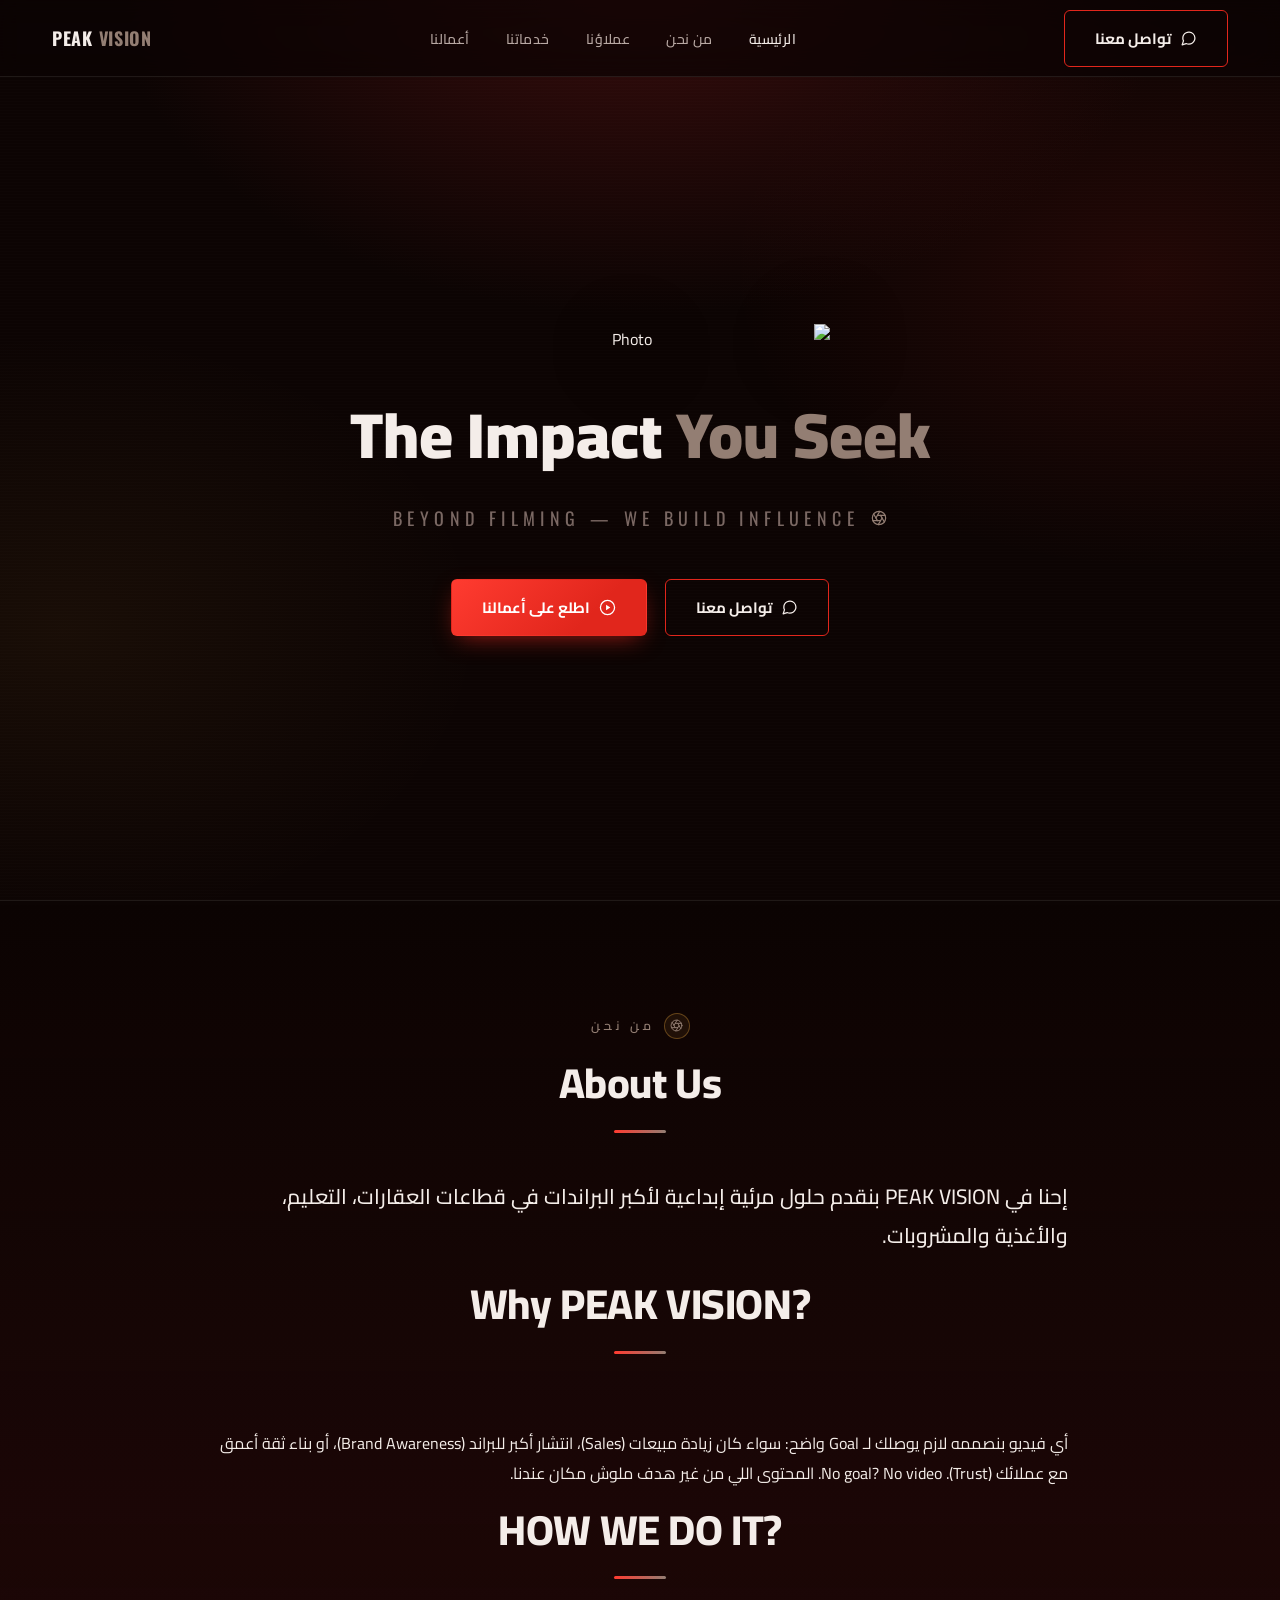
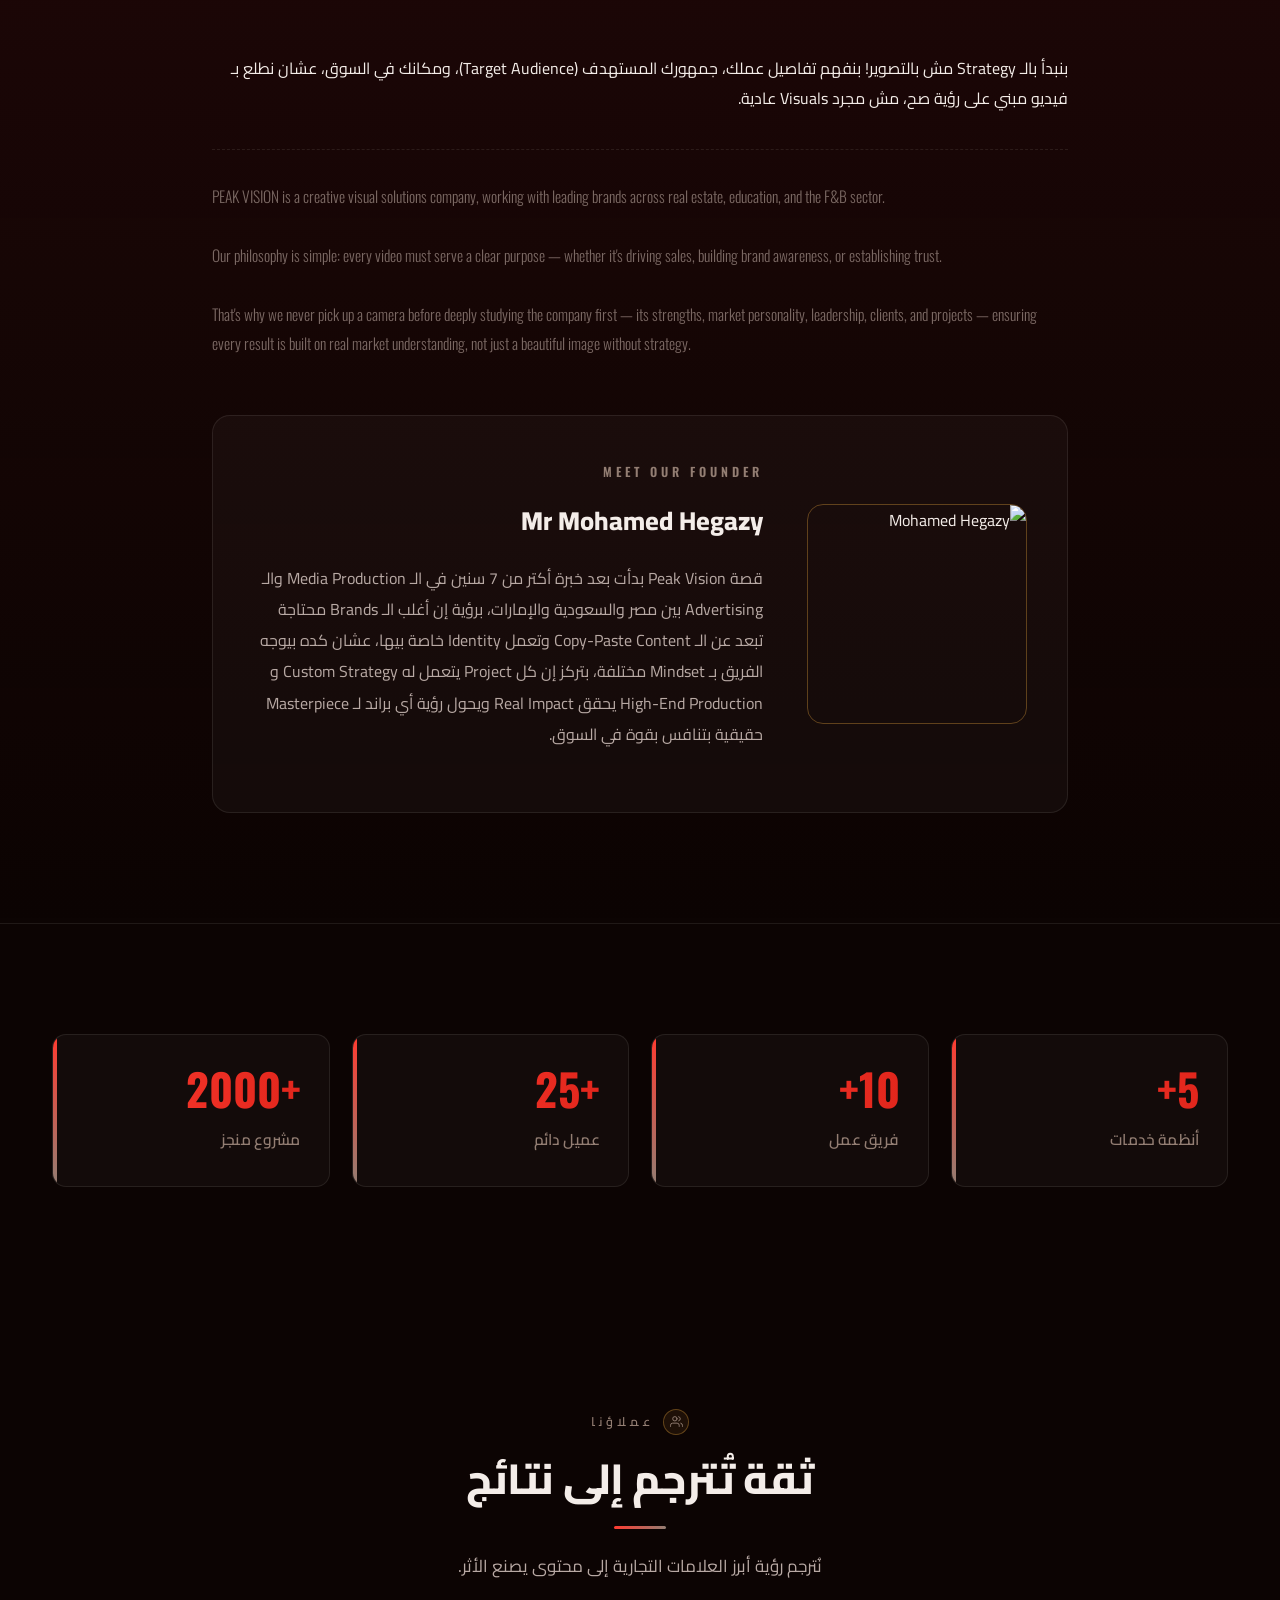
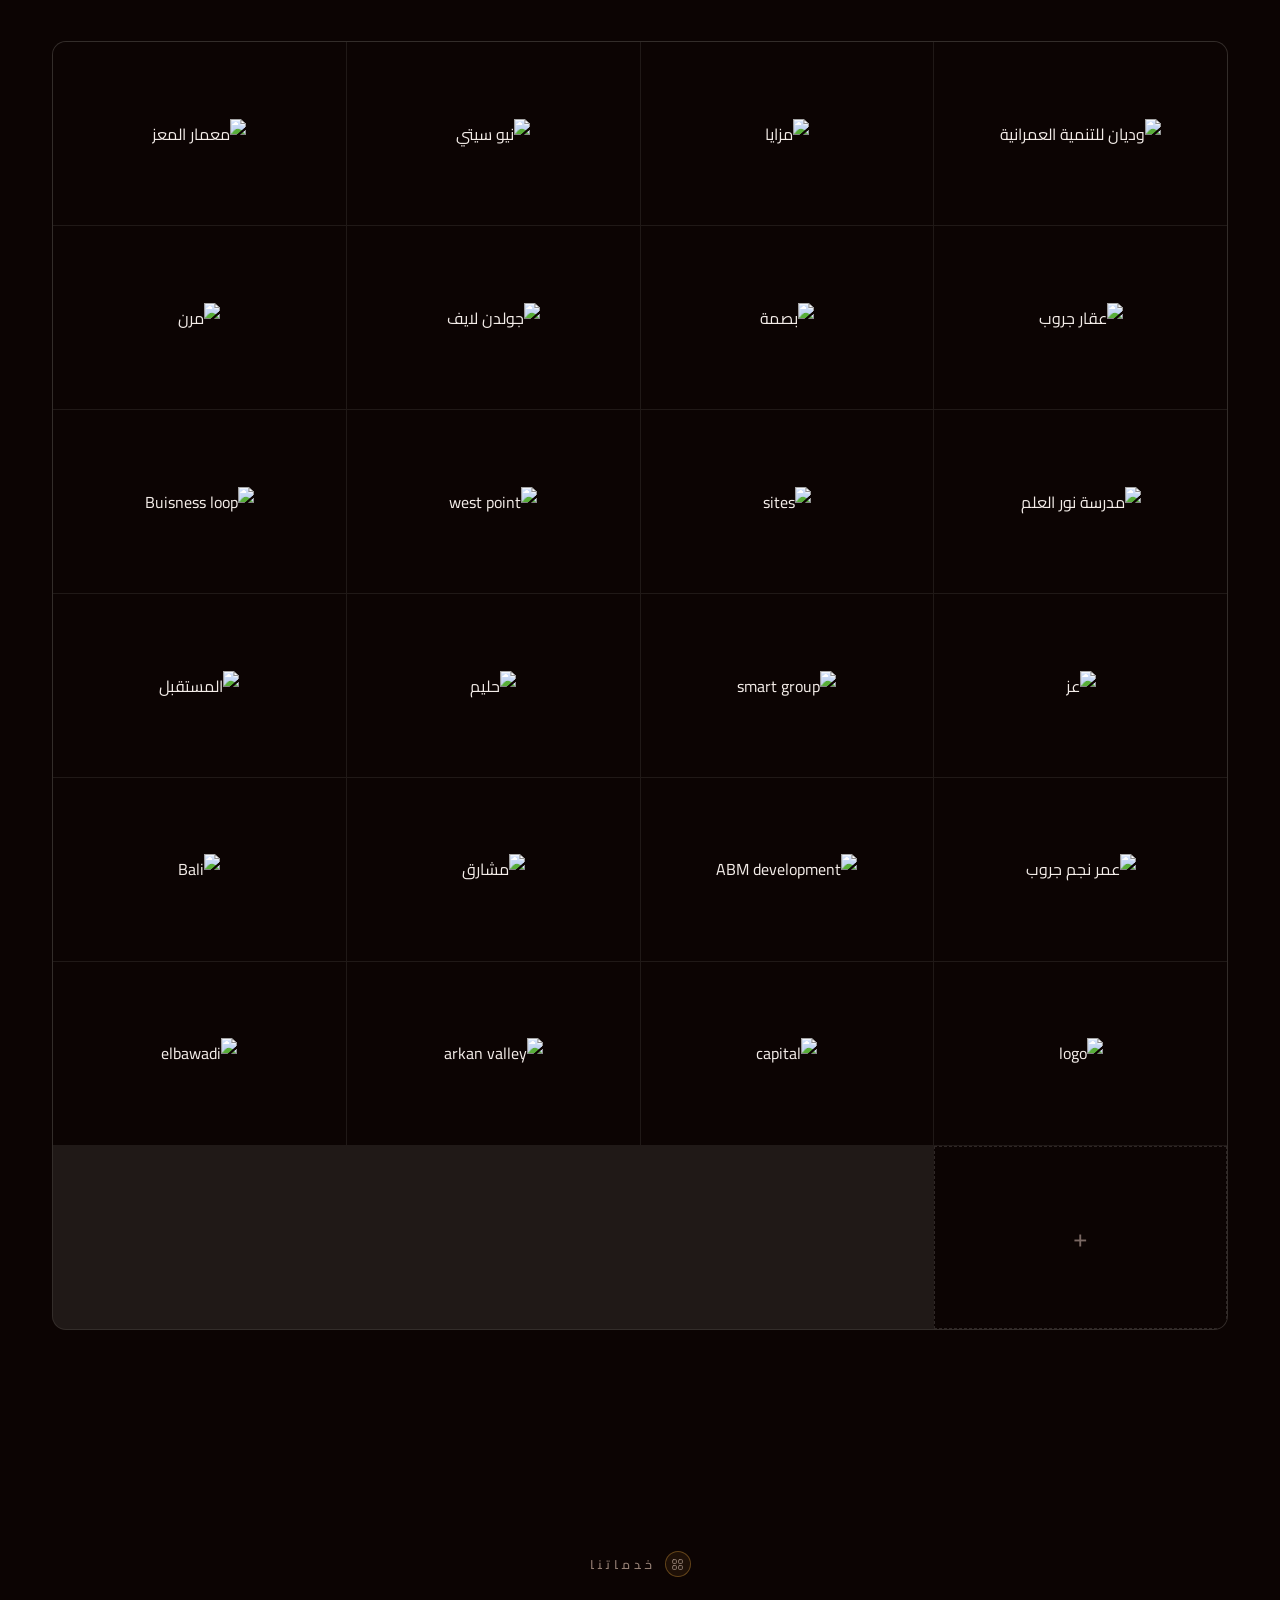
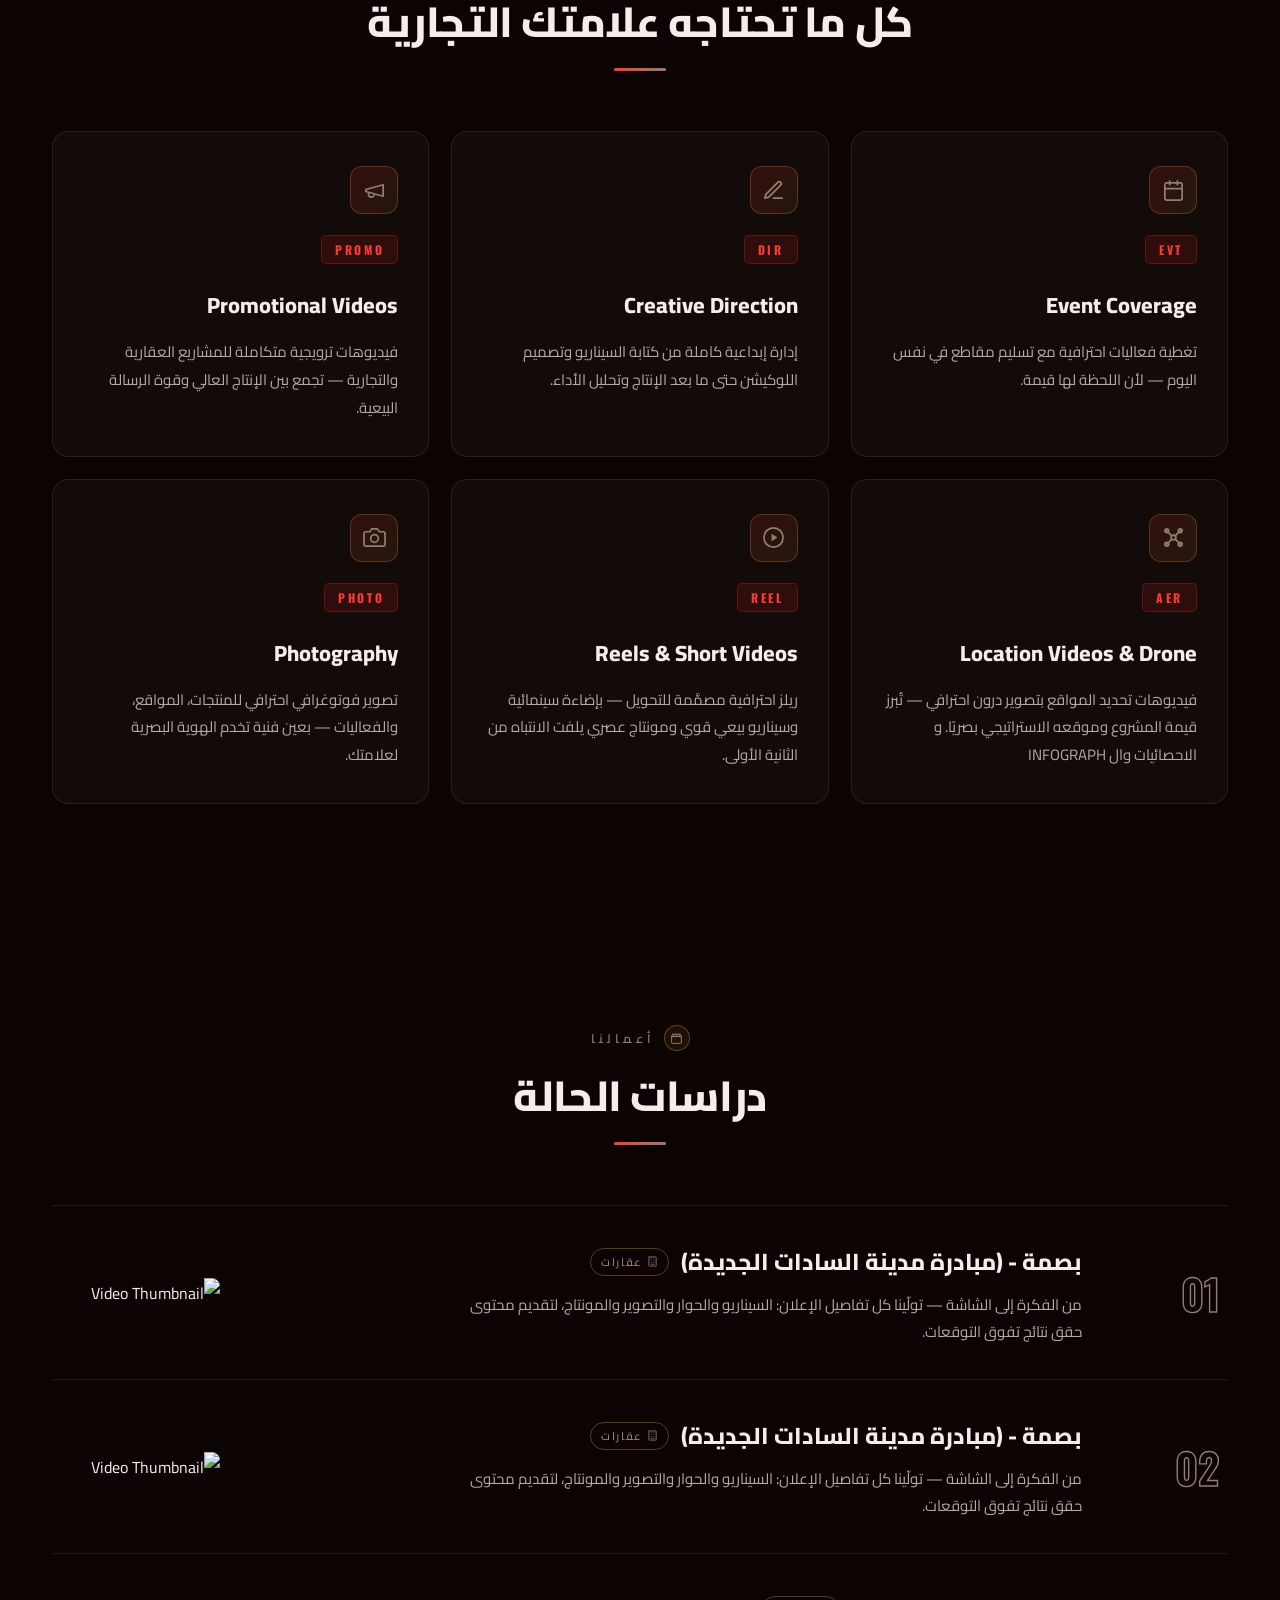
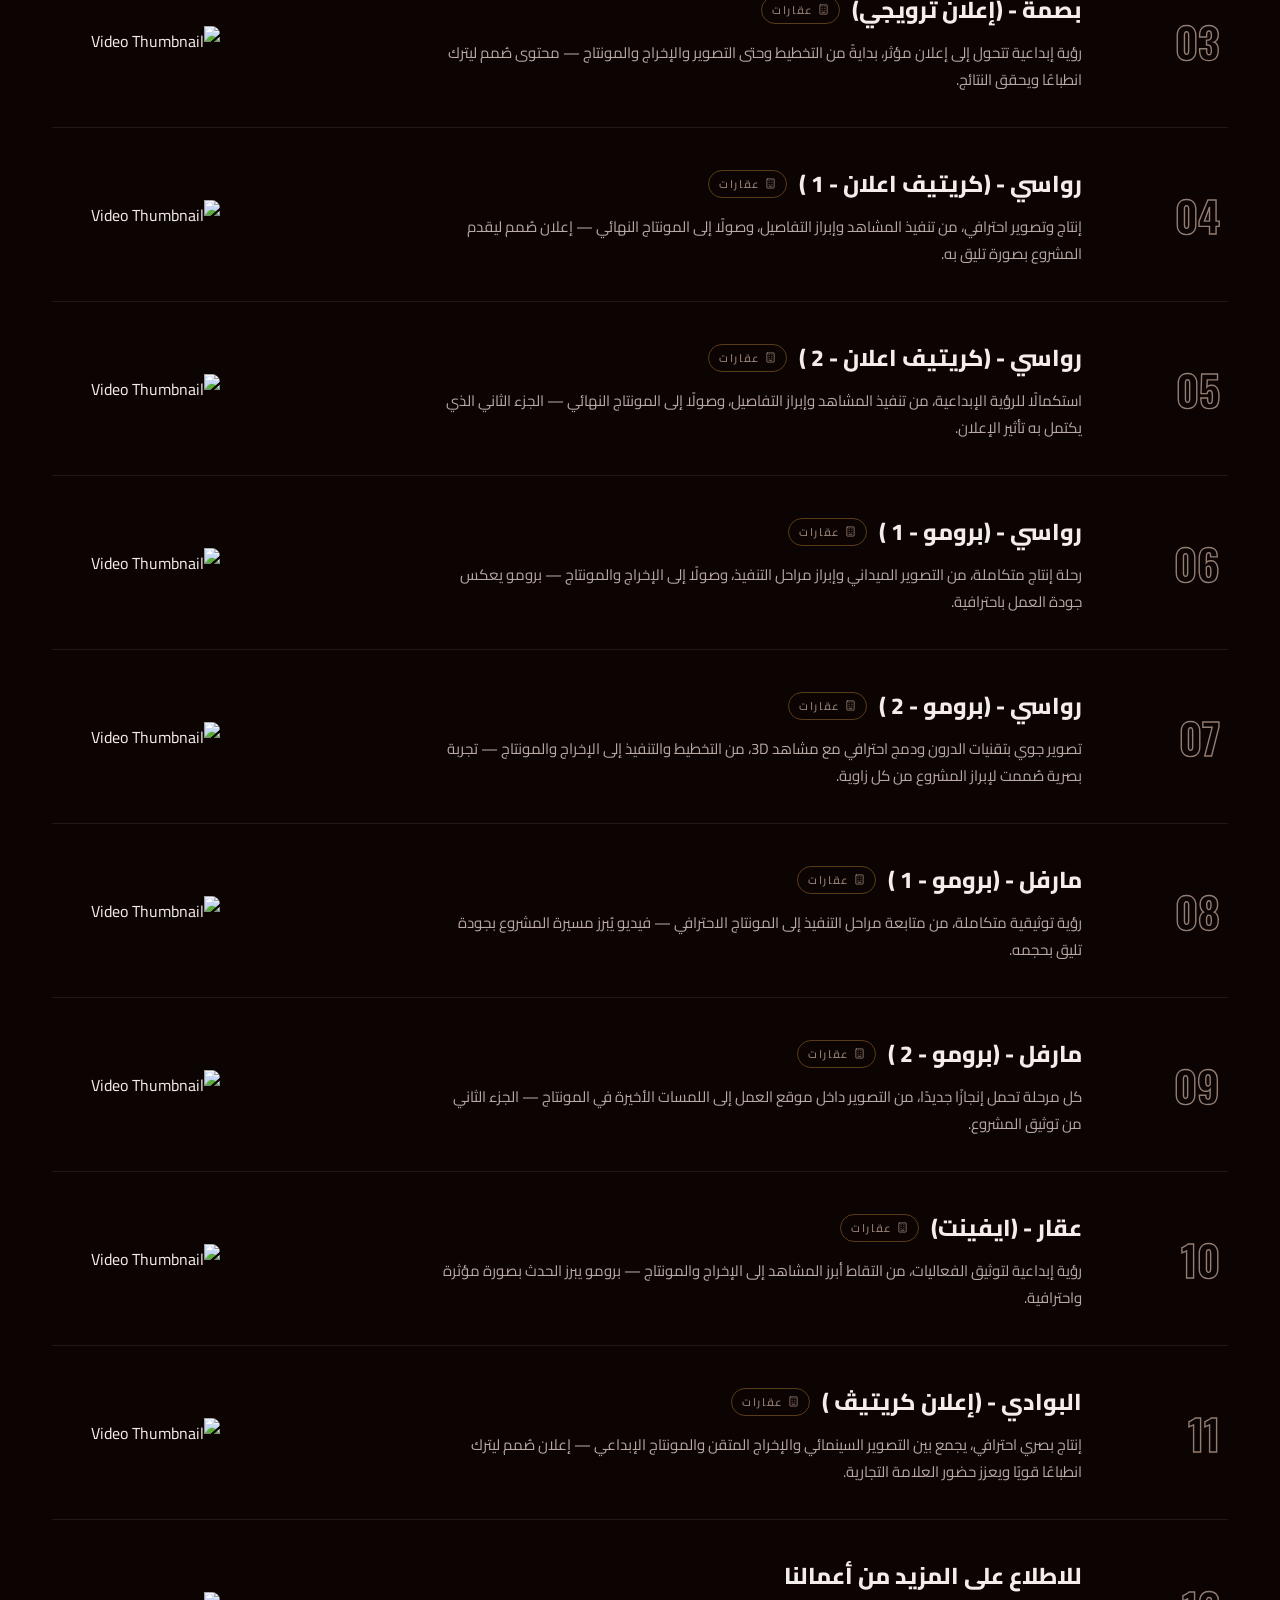
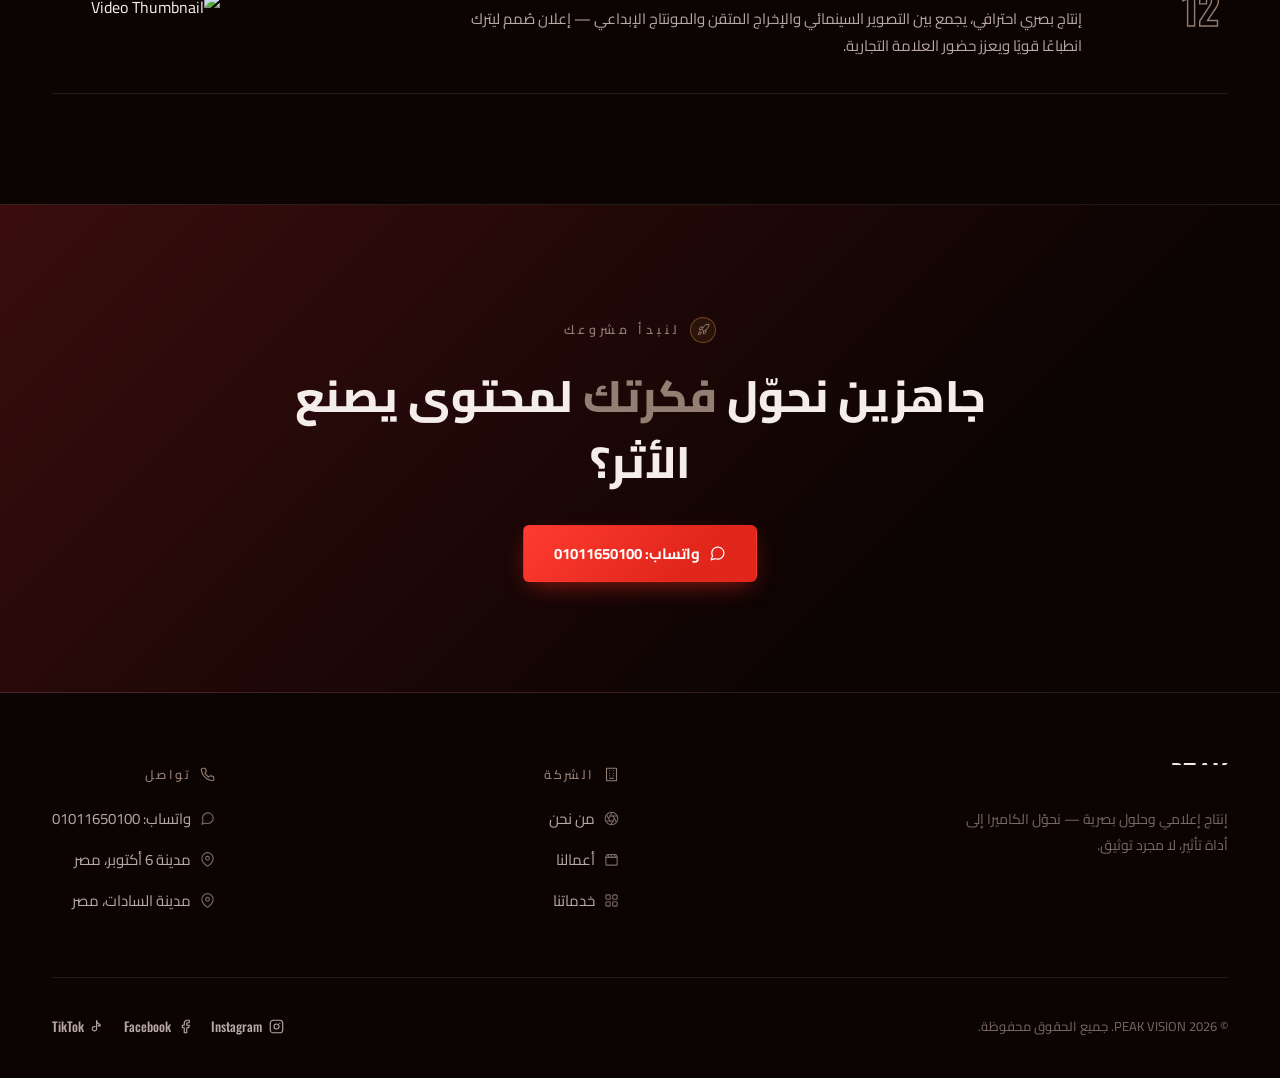
==== commit f2f20f62: "Revise case items and add video links Updated case items in the portfolio section, including new vid" ====
--- a/index.html
+++ b/index.html
@@ -908,7 +908,7 @@
       <h2>دراسات الحالة</h2>
     </div>
     <div class="case-list">
-      <div class="case-item">
+       <div class="case-item">
         <div class="case-num">01</div>
         <div class="case-body">
           <h3>بصمة - (مبادرة مدينة السادات الجديدة) <span class="cat"><svg><use href="#i-building"/></svg>عقارات</span></h3>
@@ -917,6 +917,22 @@
 
 
 
+       <a href="https://www.youtube.com/watch?si=-t45L9fuXIjF2Clp&v=j2srx_vsYFo&feature=youtu.be" target="_blank">
+    <img src="https://res.cloudinary.com/ax5rpqwp/image/upload/v1785181206/%D8%A7%D9%84%D8%B3%D8%A7%D8%AF%D8%A7%D8%AA_lt2ieg.png"
+     alt="Video Thumbnail">
+</a>
+
+
+</div>
+      <div class="case-item">
+        <div class="case-num">02</div>
+        <div class="case-body">
+          <h3>بصمة - (مبادرة مدينة السادات الجديدة) <span class="cat"><svg><use href="#i-building"/></svg>عقارات</span></h3>
+          <p>من الفكرة إلى الشاشة — تولّينا كل تفاصيل الإعلان: السيناريو والحوار والتصوير والمونتاج، لتقديم محتوى حقق نتائج تفوق التوقعات.</p>
+        </div>
+
+
+
        <a href="https://www.youtube.com/watch?v=h7sQ22TAqVg" target="_blank">
     <img src="https://res.cloudinary.com/gaubc4t1/image/upload/v1784400729/Screenshot_2026-07-18_214551_mb9psf.png"
      alt="Video Thumbnail">
@@ -925,7 +941,7 @@
 
 </div>
 <div class="case-item">
-  <div class="case-num">02</div>
+  <div class="case-num">03</div>
   <div class="case-body">
     <h3>بصمة - (إعلان ترويجي)  <span class="cat"><svg><use href="#i-building"/></svg>عقارات</span></h3>
     <p>رؤية إبداعية تتحول إلى إعلان مؤثر، بدايةً من التخطيط وحتى التصوير والإخراج والمونتاج — محتوى صُمم ليترك انطباعًا ويحقق النتائج.</p>
@@ -940,7 +956,7 @@
   
 </div>
 <div class="case-item">
-  <div class="case-num">03</div>
+  <div class="case-num">04</div>
   <div class="case-body">
     <h3>رواسي - (كريتيف اعلان - 1 ) <span class="cat"><svg><use href="#i-building"/></svg>عقارات</span></h3>
     <p>إنتاج وتصوير احترافي، من تنفيذ المشاهد وإبراز التفاصيل، وصولًا إلى المونتاج النهائي — إعلان صُمم ليقدم المشروع بصورة تليق به.</p>
@@ -958,7 +974,7 @@
 
 
 <div class="case-item">
-  <div class="case-num">04</div>
+  <div class="case-num">05</div>
   <div class="case-body">
     <h3>رواسي - (كريتيف اعلان - 2 ) <span class="cat"><svg><use href="#i-building"/></svg>عقارات</span></h3>
     <p>استكمالًا للرؤية الإبداعية، من تنفيذ المشاهد وإبراز التفاصيل، وصولًا إلى المونتاج النهائي — الجزء الثاني الذي يكتمل به تأثير الإعلان.</p>
@@ -976,7 +992,7 @@
 
 
 <div class="case-item">
-  <div class="case-num">05</div>
+  <div class="case-num">06</div>
   <div class="case-body">
     <h3>رواسي - (برومو - 1 ) <span class="cat"><svg><use href="#i-building"/></svg>عقارات</span></h3>
     <p>رحلة إنتاج متكاملة، من التصوير الميداني وإبراز مراحل التنفيذ، وصولًا إلى الإخراج والمونتاج — برومو يعكس جودة العمل باحترافية.</p>
@@ -998,7 +1014,7 @@
 
 
 <div class="case-item">
-  <div class="case-num">06</div>
+  <div class="case-num">07</div>
   <div class="case-body">
     <h3>رواسي - (برومو - 2 ) <span class="cat"><svg><use href="#i-building"/></svg>عقارات</span></h3>
     <p>تصوير جوي بتقنيات الدرون ودمج احترافي مع مشاهد 3D، من التخطيط والتنفيذ إلى الإخراج والمونتاج — تجربة بصرية صُممت لإبراز المشروع من كل زاوية.</p>
@@ -1021,7 +1037,7 @@
   
   
   <div class="case-item">
-    <div class="case-num">07</div>
+    <div class="case-num">08</div>
     <div class="case-body">
       <h3>مارفل - (برومو - 1 ) <span class="cat"><svg><use href="#i-building"/></svg>عقارات</span></h3>
       <p>رؤية توثيقية متكاملة، من متابعة مراحل التنفيذ إلى المونتاج الاحترافي — فيديو يُبرز مسيرة المشروع بجودة تليق بحجمه.</p>
@@ -1048,7 +1064,7 @@
     
     
     <div class="case-item">
-      <div class="case-num">08</div>
+      <div class="case-num">09</div>
       <div class="case-body">
         <h3>مارفل - (برومو - 2 ) <span class="cat"><svg><use href="#i-building"/></svg>عقارات</span></h3>
         <p>كل مرحلة تحمل إنجازًا جديدًا، من التصوير داخل موقع العمل إلى اللمسات الأخيرة في المونتاج — الجزء الثاني من توثيق المشروع.</p>
@@ -1067,7 +1083,7 @@
     
     
     <div class="case-item">
-      <div class="case-num">09</div>
+      <div class="case-num">10</div>
       <div class="case-body">
         <h3>عقار - (ايفينت) <span class="cat"><svg><use href="#i-building"/></svg>عقارات</span></h3>
         <p>رؤية إبداعية لتوثيق الفعاليات، من التقاط أبرز المشاهد إلى الإخراج والمونتاج — برومو يبرز الحدث بصورة مؤثرة واحترافية.</p>
@@ -1086,7 +1102,7 @@
     
     
     <div class="case-item">
-      <div class="case-num">10</div>
+      <div class="case-num">11</div>
       <div class="case-body">
         <h3>البوادي - (إعلان كريتيڤ ) <span class="cat"><svg><use href="#i-building"/></svg>عقارات</span></h3>
         <p>إنتاج بصري احترافي، يجمع بين التصوير السينمائي والإخراج المتقن والمونتاج الإبداعي — إعلان صُمم ليترك انطباعًا قويًا ويعزز حضور العلامة التجارية.  </p>
@@ -1108,7 +1124,7 @@
     
     
     <div class="case-item">
-      <div class="case-num">11</div>
+      <div class="case-num">12</div>
       <div class="case-body">
         <h3>للاطلاع على المزيد من أعمالنا</h3>
         <p>إنتاج بصري احترافي، يجمع بين التصوير السينمائي والإخراج المتقن والمونتاج الإبداعي — إعلان صُمم ليترك انطباعًا قويًا ويعزز حضور العلامة التجارية.  </p>
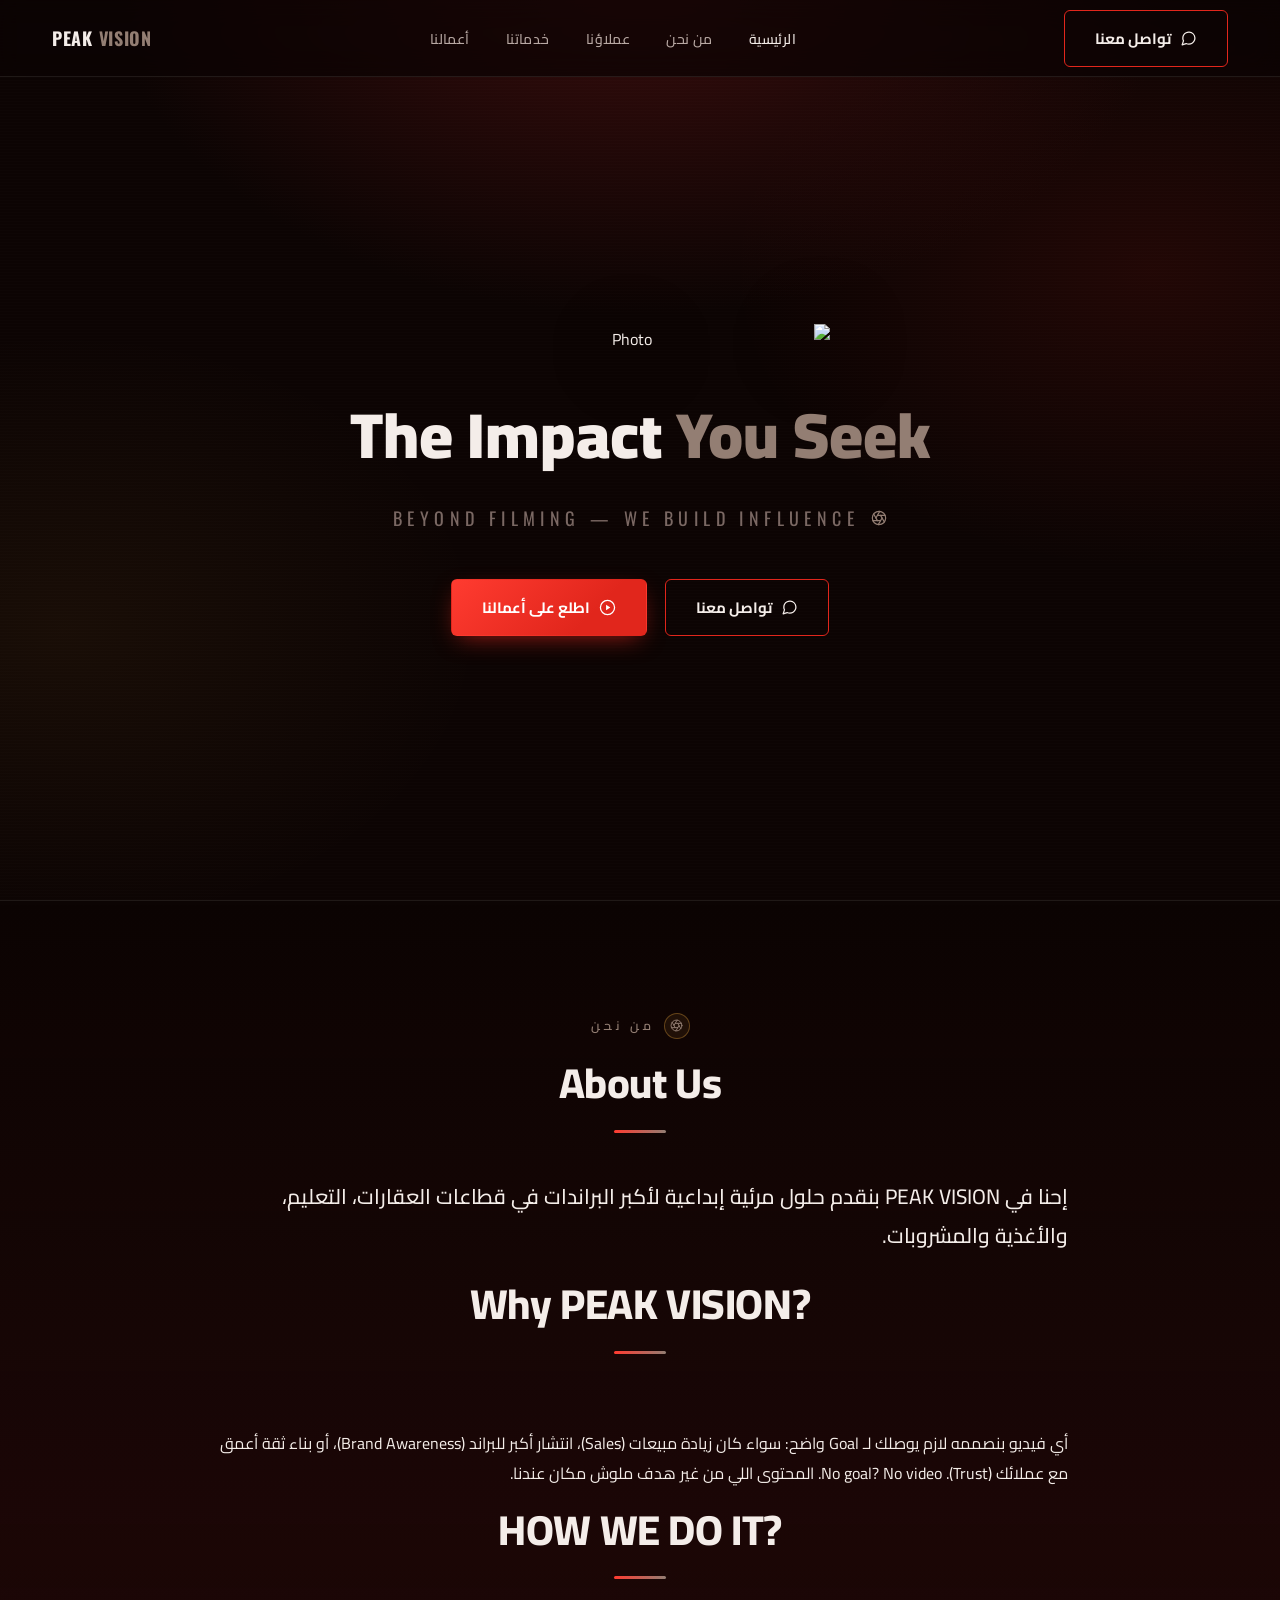
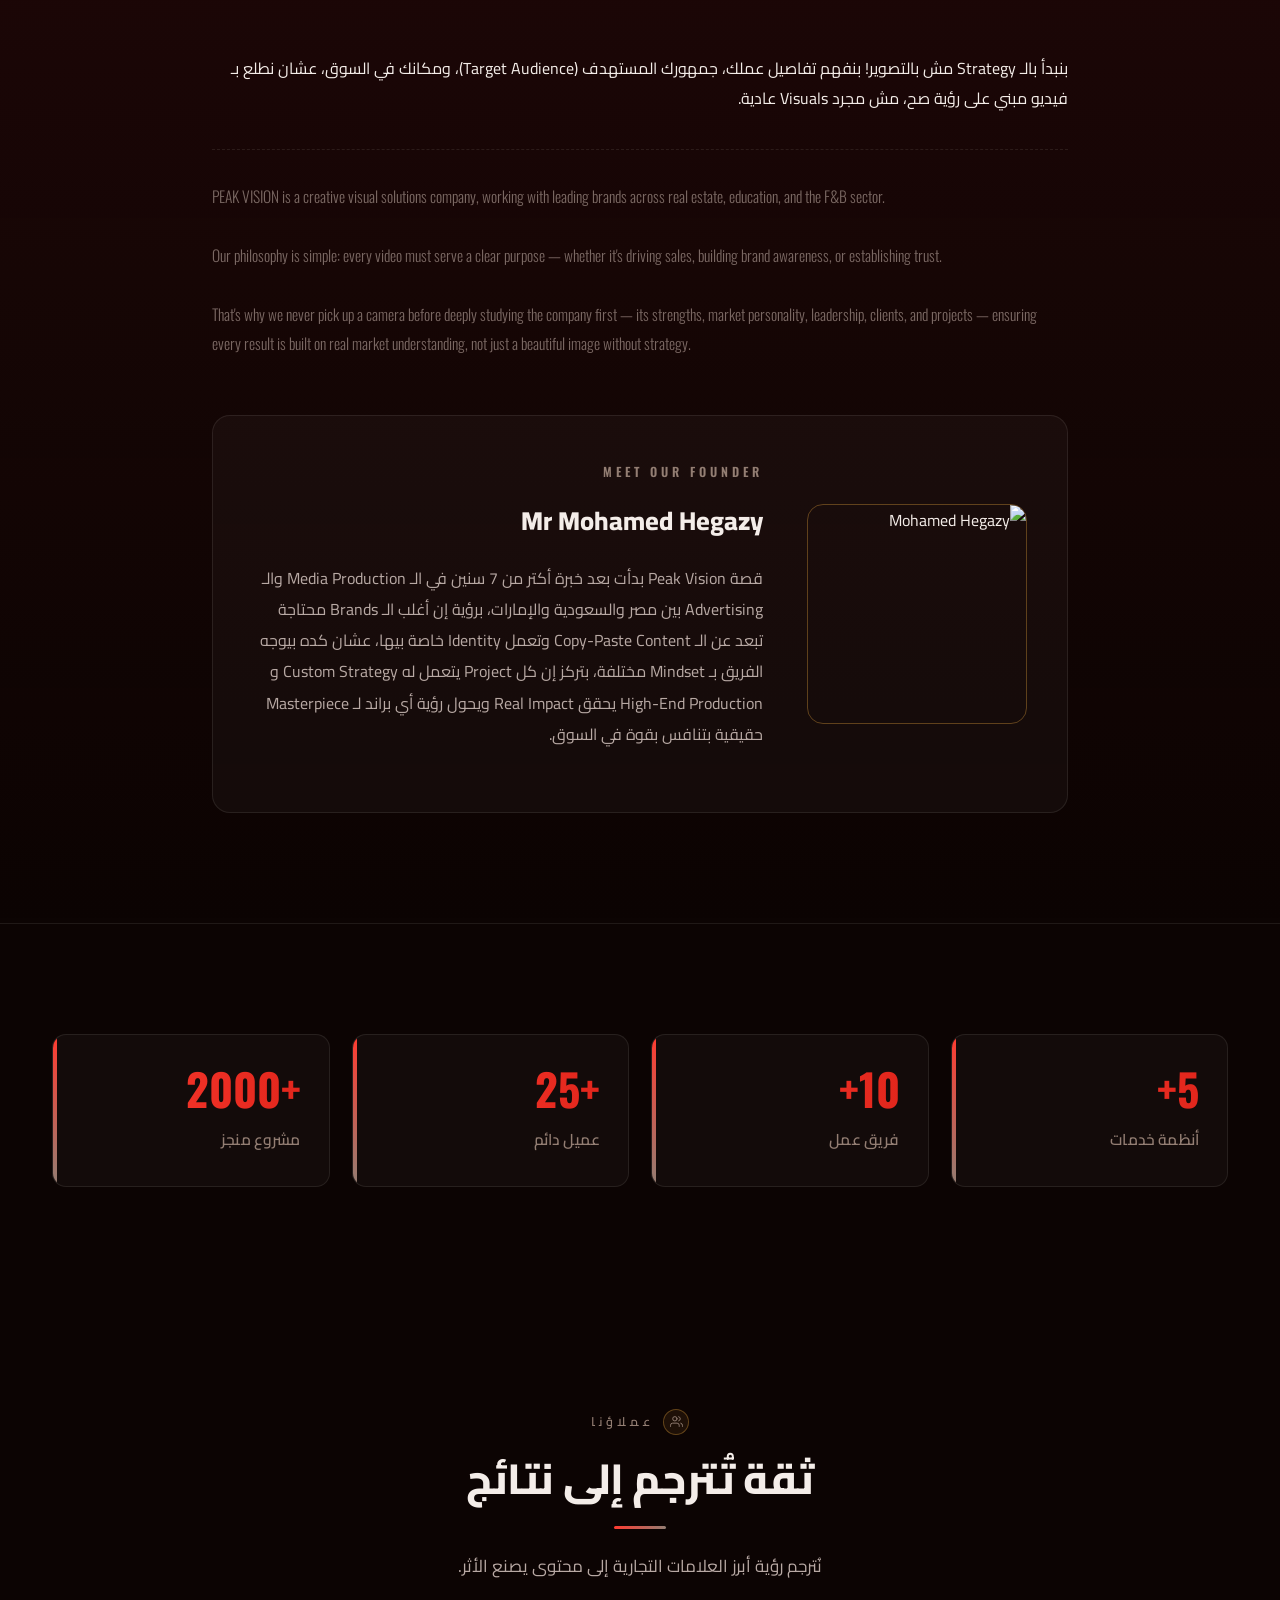
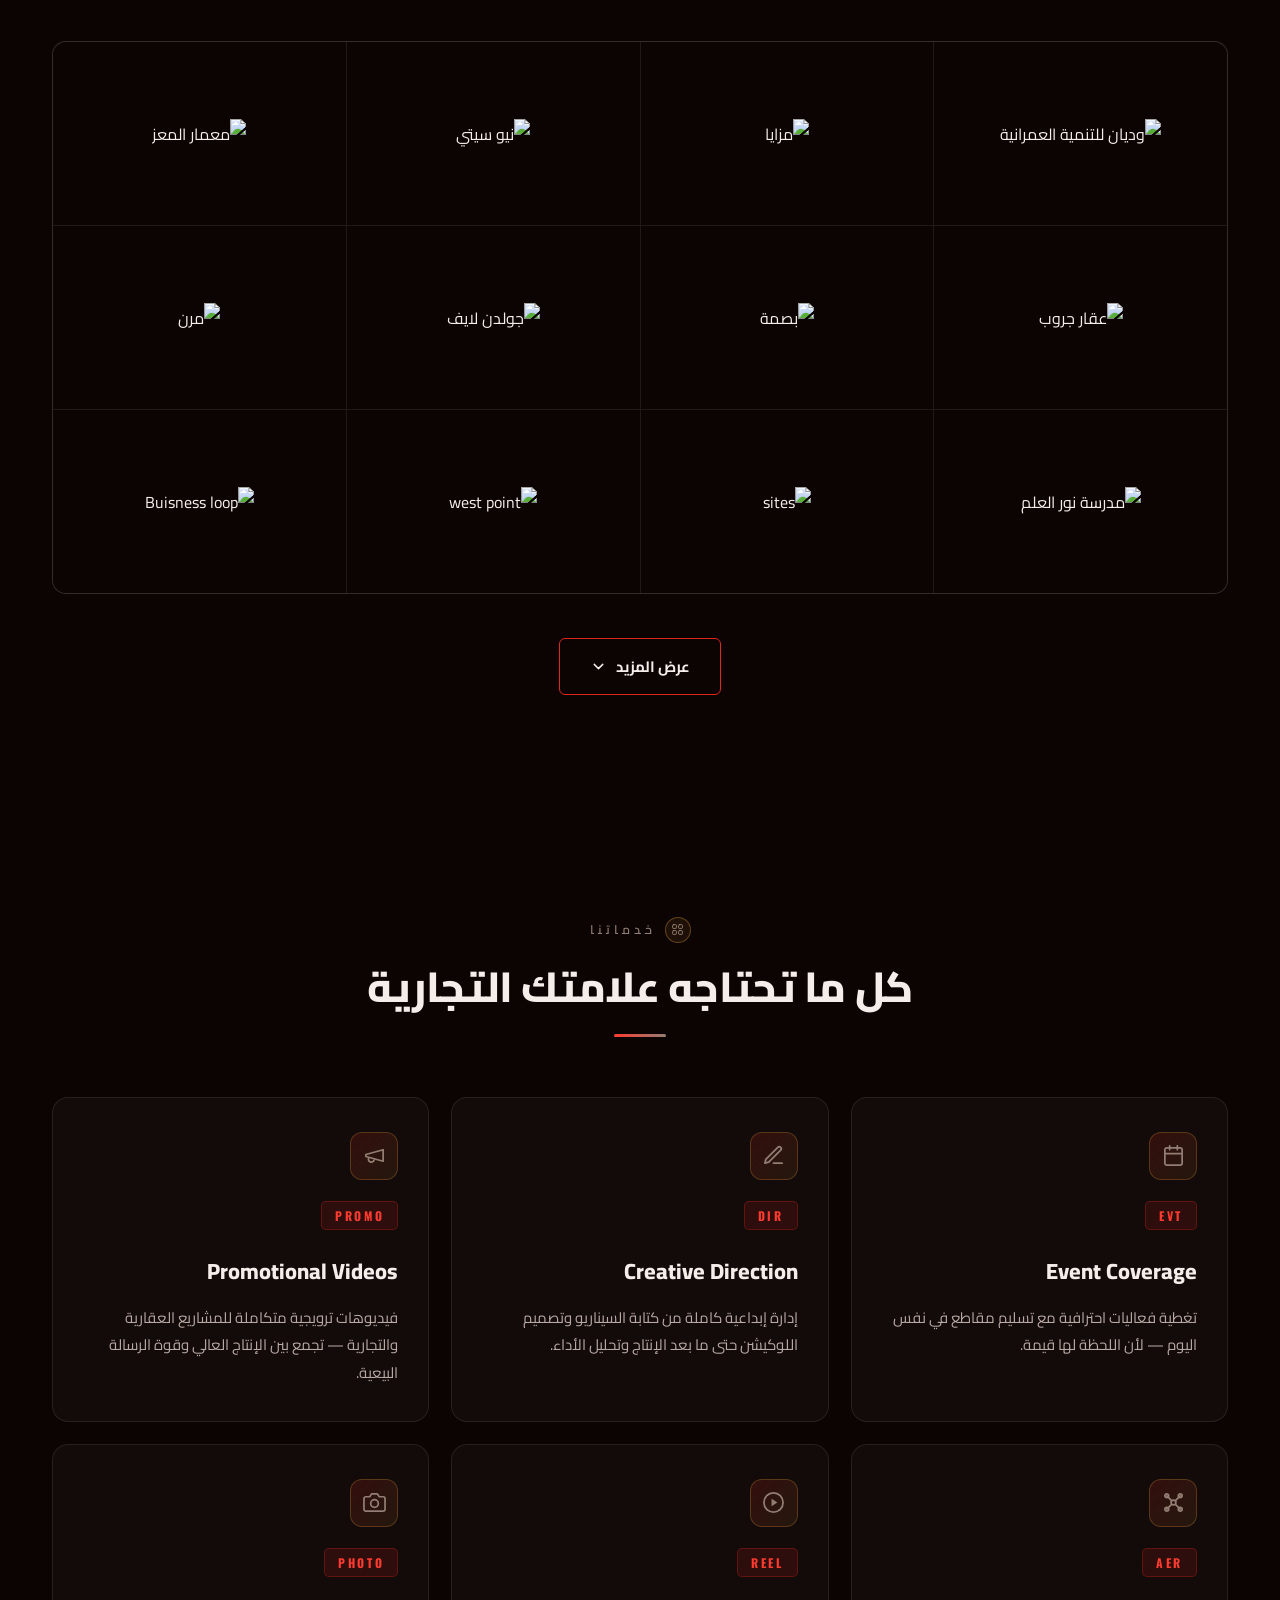
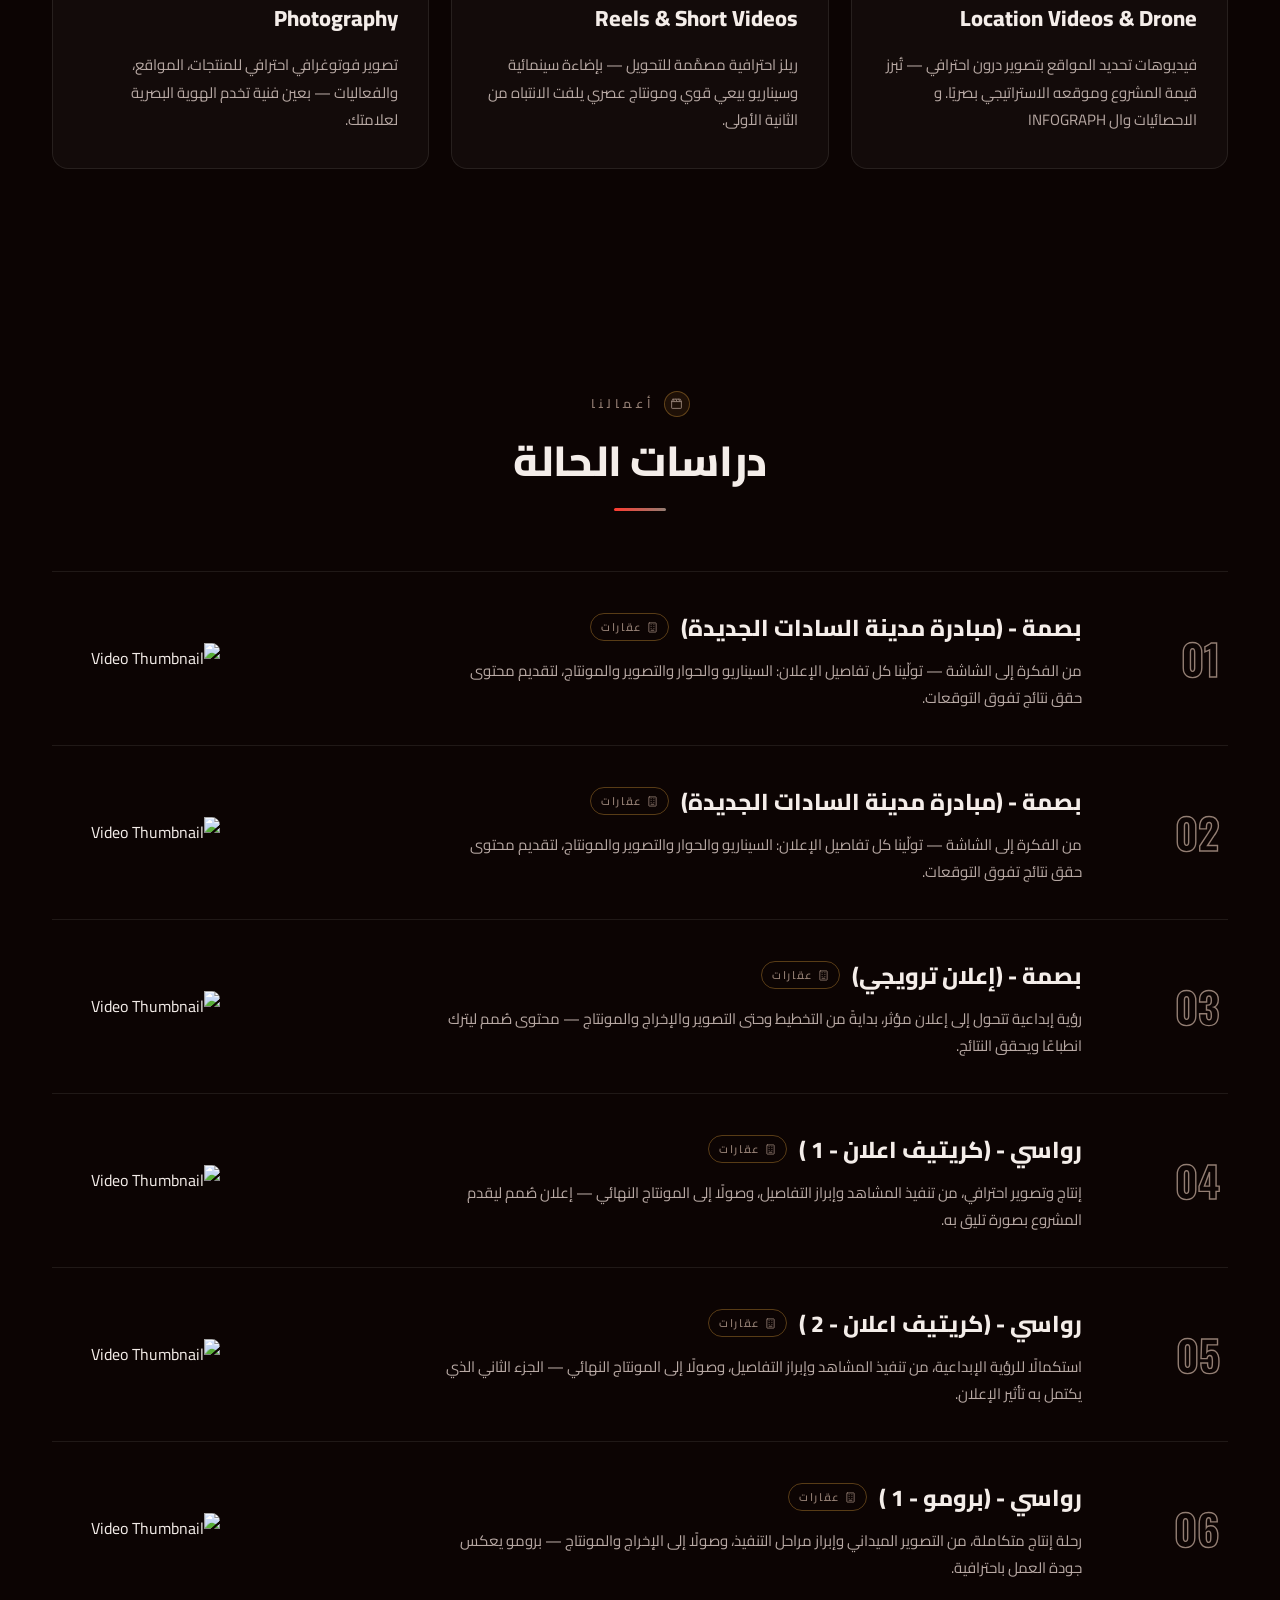
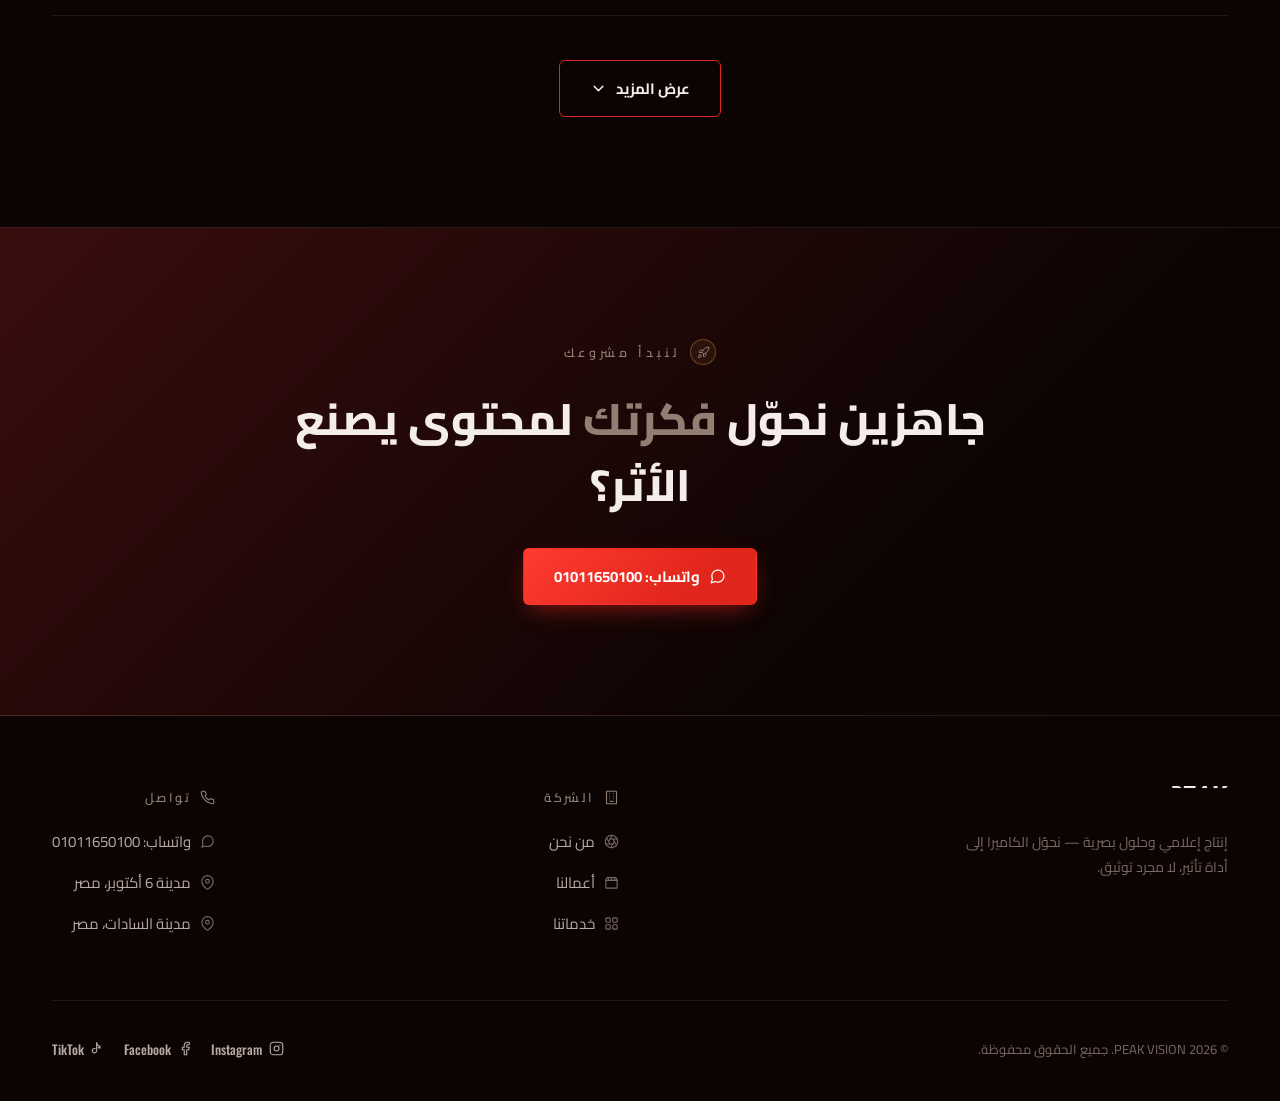
==== commit 4fb90fb4: "Add admin panel and content-driven site - Move all site content (texts, projects, clients, contact, " ====
--- a/index.html
+++ b/index.html
@@ -589,6 +589,16 @@
     .stat-label{font-size:14.5px;}
     .wrap{padding:0 16px;}
   }
+
+  /* ===== Additions for the content-driven site (do not affect the original look) ===== */
+  .accent-gold{color:var(--gold);}
+  .accent-red{color:var(--red-bright);}
+  .pv-hidden{display:none !important;}
+  .pv-more-wrap{display:flex; justify-content:center; margin-top:44px;}
+  .pv-more-btn{font-family:var(--arabic);}
+  .pv-more-btn svg{transition:transform .3s;}
+  .pv-more-btn.expanded svg{transform:rotate(180deg);}
+  .pv-loading{min-height:100vh;}
 </style>
 </head>
 <body>
@@ -689,535 +699,39 @@
     <path d="M9 3v12.5a3.5 3.5 0 1 1-2.5-3.35"/>
     <path d="M9 3c.5 3 2.5 5 5.5 5.3v3a8.3 8.3 0 0 1-3-.7"/>
   </symbol>
+  <!-- Extra icons available in the admin panel -->
+  <symbol id="i-chevron-down" viewBox="0 0 24 24" fill="none" stroke="currentColor" stroke-width="2" stroke-linecap="round" stroke-linejoin="round"><polyline points="6 9 12 15 18 9"/></symbol>
+  <symbol id="i-youtube" viewBox="0 0 24 24" fill="none" stroke="currentColor" stroke-width="1.8" stroke-linecap="round" stroke-linejoin="round"><path d="M22.54 6.42a2.78 2.78 0 0 0-1.94-2C18.88 4 12 4 12 4s-6.88 0-8.6.46a2.78 2.78 0 0 0-1.94 2A29 29 0 0 0 1 11.75a29 29 0 0 0 .46 5.33A2.78 2.78 0 0 0 3.4 19c1.72.46 8.6.46 8.6.46s6.88 0 8.6-.46a2.78 2.78 0 0 0 1.94-2 29 29 0 0 0 .46-5.25 29 29 0 0 0-.46-5.33z"/><polygon points="9.75 15.02 15.5 11.75 9.75 8.48 9.75 15.02" fill="currentColor" stroke="none"/></symbol>
+  <symbol id="i-whatsapp" viewBox="0 0 24 24" fill="none" stroke="currentColor" stroke-width="1.8" stroke-linecap="round" stroke-linejoin="round"><path d="M3 21l1.65-3.8a9 9 0 1 1 3.4 2.9L3 21"/><path d="M9 10a.5.5 0 0 0 1 0V9a.5.5 0 0 0-1 0v1a5 5 0 0 0 5 5h1a.5.5 0 0 0 0-1h-1a.5.5 0 0 0 0 1"/></symbol>
+  <symbol id="i-mail" viewBox="0 0 24 24" fill="none" stroke="currentColor" stroke-width="1.8" stroke-linecap="round" stroke-linejoin="round"><rect x="2" y="4" width="20" height="16" rx="2"/><path d="m22 7-10 6L2 7"/></symbol>
+  <symbol id="i-linkedin" viewBox="0 0 24 24" fill="none" stroke="currentColor" stroke-width="1.8" stroke-linecap="round" stroke-linejoin="round"><path d="M16 8a6 6 0 0 1 6 6v7h-4v-7a2 2 0 0 0-4 0v7h-4v-7a6 6 0 0 1 6-6z"/><rect x="2" y="9" width="4" height="12"/><circle cx="4" cy="4" r="2"/></symbol>
+  <symbol id="i-x" viewBox="0 0 24 24" fill="none" stroke="currentColor" stroke-width="1.8" stroke-linecap="round" stroke-linejoin="round"><path d="M4 4l16 16M20 4 4 20"/></symbol>
+  <symbol id="i-snapchat" viewBox="0 0 24 24" fill="none" stroke="currentColor" stroke-width="1.8" stroke-linecap="round" stroke-linejoin="round"><path d="M12 3c3 0 5 2.2 5 5v3l2 .5-1.5 1.5c.8 1.6 2 2.5 3.5 3-1 1-2.5 1-3.5 1.5L17 20l-2-.5c-1 .3-1.8 1.5-3 1.5s-2-1.2-3-1.5L7 20l-.5-2.5C5.5 17 4 17 3 16c1.5-.5 2.7-1.4 3.5-3L5 11.5 7 11V8c0-2.8 2-5 5-5z"/></symbol>
+  <symbol id="i-globe" viewBox="0 0 24 24" fill="none" stroke="currentColor" stroke-width="1.8" stroke-linecap="round" stroke-linejoin="round"><circle cx="12" cy="12" r="10"/><line x1="2" y1="12" x2="22" y2="12"/><path d="M12 2a15.3 15.3 0 0 1 4 10 15.3 15.3 0 0 1-4 10 15.3 15.3 0 0 1-4-10 15.3 15.3 0 0 1 4-10z"/></symbol>
+  <symbol id="i-link" viewBox="0 0 24 24" fill="none" stroke="currentColor" stroke-width="1.8" stroke-linecap="round" stroke-linejoin="round"><path d="M10 13a5 5 0 0 0 7.54.54l3-3a5 5 0 0 0-7.07-7.07l-1.72 1.71"/><path d="M14 11a5 5 0 0 0-7.54-.54l-3 3a5 5 0 0 0 7.07 7.07l1.71-1.71"/></symbol>
+  <symbol id="i-star" viewBox="0 0 24 24" fill="none" stroke="currentColor" stroke-width="1.8" stroke-linecap="round" stroke-linejoin="round"><polygon points="12 2 15.09 8.26 22 9.27 17 14.14 18.18 21.02 12 17.77 5.82 21.02 7 14.14 2 9.27 8.91 8.26 12 2"/></symbol>
+  <symbol id="i-award" viewBox="0 0 24 24" fill="none" stroke="currentColor" stroke-width="1.8" stroke-linecap="round" stroke-linejoin="round"><circle cx="12" cy="8" r="7"/><polyline points="8.21 13.89 7 23 12 20 17 23 15.79 13.88"/></symbol>
+  <symbol id="i-graduation" viewBox="0 0 24 24" fill="none" stroke="currentColor" stroke-width="1.8" stroke-linecap="round" stroke-linejoin="round"><path d="M22 10 12 5 2 10l10 5 10-5z"/><path d="M6 12v5c3 3 9 3 12 0v-5"/></symbol>
+  <symbol id="i-coffee" viewBox="0 0 24 24" fill="none" stroke="currentColor" stroke-width="1.8" stroke-linecap="round" stroke-linejoin="round"><path d="M18 8h1a4 4 0 0 1 0 8h-1"/><path d="M2 8h16v9a4 4 0 0 1-4 4H6a4 4 0 0 1-4-4V8z"/><line x1="6" y1="1" x2="6" y2="4"/><line x1="10" y1="1" x2="10" y2="4"/><line x1="14" y1="1" x2="14" y2="4"/></symbol>
+  <symbol id="i-home" viewBox="0 0 24 24" fill="none" stroke="currentColor" stroke-width="1.8" stroke-linecap="round" stroke-linejoin="round"><path d="m3 9 9-7 9 7v11a2 2 0 0 1-2 2H5a2 2 0 0 1-2-2z"/><polyline points="9 22 9 12 15 12 15 22"/></symbol>
+  <symbol id="i-video" viewBox="0 0 24 24" fill="none" stroke="currentColor" stroke-width="1.8" stroke-linecap="round" stroke-linejoin="round"><polygon points="23 7 16 12 23 17 23 7"/><rect x="1" y="5" width="15" height="14" rx="2"/></symbol>
+  <symbol id="i-heart" viewBox="0 0 24 24" fill="none" stroke="currentColor" stroke-width="1.8" stroke-linecap="round" stroke-linejoin="round"><path d="M20.84 4.61a5.5 5.5 0 0 0-7.78 0L12 5.67l-1.06-1.06a5.5 5.5 0 0 0-7.78 7.78l1.06 1.06L12 21.23l7.78-7.78 1.06-1.06a5.5 5.5 0 0 0 0-7.78z"/></symbol>
+  <symbol id="i-briefcase" viewBox="0 0 24 24" fill="none" stroke="currentColor" stroke-width="1.8" stroke-linecap="round" stroke-linejoin="round"><rect x="2" y="7" width="20" height="14" rx="2"/><path d="M16 21V5a2 2 0 0 0-2-2h-4a2 2 0 0 0-2 2v16"/></symbol>
+  <symbol id="i-target" viewBox="0 0 24 24" fill="none" stroke="currentColor" stroke-width="1.8" stroke-linecap="round" stroke-linejoin="round"><circle cx="12" cy="12" r="10"/><circle cx="12" cy="12" r="6"/><circle cx="12" cy="12" r="2"/></symbol>
+  <symbol id="i-trending" viewBox="0 0 24 24" fill="none" stroke="currentColor" stroke-width="1.8" stroke-linecap="round" stroke-linejoin="round"><polyline points="23 6 13.5 15.5 8.5 10.5 1 18"/><polyline points="17 6 23 6 23 12"/></symbol>
+  <symbol id="i-shop" viewBox="0 0 24 24" fill="none" stroke="currentColor" stroke-width="1.8" stroke-linecap="round" stroke-linejoin="round"><path d="M6 2 3 6v14a2 2 0 0 0 2 2h14a2 2 0 0 0 2-2V6l-3-4z"/><line x1="3" y1="6" x2="21" y2="6"/><path d="M16 10a4 4 0 0 1-8 0"/></symbol>
+  <symbol id="i-mic" viewBox="0 0 24 24" fill="none" stroke="currentColor" stroke-width="1.8" stroke-linecap="round" stroke-linejoin="round"><path d="M12 1a3 3 0 0 0-3 3v8a3 3 0 0 0 6 0V4a3 3 0 0 0-3-3z"/><path d="M19 10v2a7 7 0 0 1-14 0v-2"/><line x1="12" y1="19" x2="12" y2="23"/></symbol>
+  <symbol id="i-edit" viewBox="0 0 24 24" fill="none" stroke="currentColor" stroke-width="1.8" stroke-linecap="round" stroke-linejoin="round"><path d="M11 4H4a2 2 0 0 0-2 2v14a2 2 0 0 0 2 2h14a2 2 0 0 0 2-2v-7"/><path d="M18.5 2.5a2.12 2.12 0 0 1 3 3L12 15l-4 1 1-4 9.5-9.5z"/></symbol>
+  <symbol id="i-image" viewBox="0 0 24 24" fill="none" stroke="currentColor" stroke-width="1.8" stroke-linecap="round" stroke-linejoin="round"><rect x="3" y="3" width="18" height="18" rx="2"/><circle cx="8.5" cy="8.5" r="1.5"/><polyline points="21 15 16 10 5 21"/></symbol>
+  <symbol id="i-clock" viewBox="0 0 24 24" fill="none" stroke="currentColor" stroke-width="1.8" stroke-linecap="round" stroke-linejoin="round"><circle cx="12" cy="12" r="10"/><polyline points="12 6 12 12 16 14"/></symbol>
+  <symbol id="i-check" viewBox="0 0 24 24" fill="none" stroke="currentColor" stroke-width="2" stroke-linecap="round" stroke-linejoin="round"><polyline points="20 6 9 17 4 12"/></symbol>
 </defs>
 </svg>
 
-<header>
-  <nav class="wrap">
-    <a href="#contact" class="btn btn-outline nav-cta" style="display:flex;"><svg class="icon"><use href="#i-chat"/></svg>تواصل معنا</a>
-    <ul class="nav-links" id="navLinks">
-      <li><a href="#top" class="active">الرئيسية</a></li>
-      <li><a href="#about">من نحن</a></li>
-      <li><a href="#clients">عملاؤنا</a></li>
-      <li><a href="#services">خدماتنا</a></li>
-      <li><a href="#work">أعمالنا</a></li>
-      <!-- <li><a href="#contact" class="btn btn-outline" style="padding:10px 22px; font-size:13px;">تواصل معنا</a></li> -->
-    </ul>
-    <div class="burger" id="burger"><span></span><span></span><span></span></div>
-    <div class="logo-mark">
-      <a href="#top" class="active"></a>
-      <span style="font-family:var(--display); font-weight:800; font-size:18px; letter-spacing:0.04em;">PEAK <span style="color:var(--gold);">VISION</span></span>
-    </div>
-  </nav>
-</header>
-
-<section class="hero" id="top">
-  <div class="hero-logo">
-    <img src="https://res.cloudinary.com/gaubc4t1/image/upload/v1783707541/Asset_4logo_peak-3_surnqo.png" alt="Photo">
-  </div>
-  <h1>The Impact <span class="accent-gold">You Seek</span></h1>
-  <p class="sub"><svg class="icon"><use href="#i-aperture"/></svg>Beyond filming — we build influence</p>
-  <div class="hero-ctas">
-    <a href="#contact" class="btn btn-outline"><svg class="icon"><use href="#i-chat"/></svg>تواصل معنا</a>
-    <a href="#work" class="btn btn-solid"><svg class="icon"><use href="#i-play"/></svg>اطلع على أعمالنا</a>
-  </div>
-</section>
-
-<section class="about" id="about">
-  <div class="wrap reveal">
-    <div class="section-head" style="margin-bottom:44px;">
-      <span class="eyebrow-row"><span class="eyebrow-icon-badge"><svg><use href="#i-aperture"/></svg></span><span class="eyebrow">من نحن</span></span>
-      <h2>About Us</h2>
-    </div>
- 
-      <!-- <div class="section-head" style="margin-bottom:44px;">
-         <h2>PEAK VISION Our Story</h2>
-      </div> -->
-       <p class="lead">
-      إحنا في PEAK VISION بنقدم حلول مرئية إبداعية لأكبر البراندات في قطاعات العقارات، التعليم، والأغذية والمشروبات.
-      
-      <br>
-      <div class="section-head" style="margin-bottom:44px;">
-      
-        <h2>?Why PEAK VISION</h2>
-      </div>
-<b>  </b> 
-<br>
-    
-أي فيديو بنصممه لازم يوصلك لـ Goal واضح:
-سواء كان زيادة مبيعات (Sales)، انتشار أكبر للبراند (Brand Awareness)، أو بناء ثقة أعمق مع عملائك (Trust).
-No goal? No video. المحتوى اللي من غير هدف ملوش مكان عندنا.
-
-<br>
-<div class="section-head" style="margin-bottom:44px;">
-
-  <h2>?HOW WE DO IT</h2>
-</div>
-<b>  </b> 
-<br>
-
-
-
-بنبدأ بالـ Strategy مش بالتصوير!
-بنفهم تفاصيل عملك، جمهورك المستهدف (Target Audience)، ومكانك في السوق، عشان نطلع بـ فيديو مبني على رؤية صح، مش مجرد Visuals عادية.</p>
-    
-    <div class="about-en">
-      PEAK VISION is a creative visual solutions company, working with leading brands across real estate, education, and the F&amp;B sector.<br><br>
-      Our philosophy is simple: every video must serve a clear purpose — whether it's driving sales, building brand awareness, or establishing trust.<br><br>
-      That's why we never pick up a camera before deeply studying the company first — its strengths, market personality, leadership, clients, and projects — ensuring every result is built on real market understanding, not just a beautiful image without strategy.
-    </div>
-    <!-- Founder Section -->
-    <div class="founder-card" style="margin-top:56px; display:flex; align-items:center; gap:44px; background:var(--card); border:1px solid var(--line); border-radius:18px; padding:40px; flex-wrap:wrap;">
-      <div style="flex-shrink:0; width:220px; margin:0 auto;">
-        <img src="https://res.cloudinary.com/ax5rpqwp/image/upload/v1785180972/founder_jwwydz.jpg" alt="Mohamed Hegazy" style="width:220px; height:220px; object-fit:cover; border-radius:16px; border:1px solid rgba(232,165,61,0.35);">
-      </div>
-      <div style="flex:1; min-width:280px;">
-        <span class="eyebrow">Meet our founder</span>
-        <h3 style="font-size:26px; font-weight:800; margin:10px 0 18px; color:var(--ink);">Mr Mohamed Hegazy</h3>
-        <p style="color:var(--ink-dim); font-size:16px; line-height:1.95;">
-          قصة Peak Vision بدأت بعد خبرة أكتر من 7 سنين في الـ Media Production والـ Advertising بين مصر والسعودية والإمارات، برؤية إن أغلب الـ Brands محتاجة تبعد عن الـ Copy-Paste Content وتعمل Identity خاصة بيها، عشان كده بيوجه الفريق بـ Mindset مختلفة، بتركز إن كل Project يتعمل له Custom Strategy و High-End Production يحقق Real Impact ويحول رؤية أي براند لـ Masterpiece حقيقية بتنافس بقوة في السوق.
-        </p>
-      </div>
-    </div>
-  </div>
-</section>
-
-<section id="stats">
-  <div class="wrap reveal">
-    <div class="stats-grid">
-      <div class="stat-card">
-        <div class="stat-num">5+</div>
-        <div class="stat-label">أنظمة خدمات</div>
-      </div>
-      <div class="stat-card">
-        <div class="stat-num">10+</div>
-        <div class="stat-label">فريق عمل</div>
-      </div>
-      <div class="stat-card">
-        <div class="stat-num">+25</div>
-        <div class="stat-label">عميل دائم</div>
-      </div>
-      <div class="stat-card">
-        <div class="stat-num">+2000</div>
-        <div class="stat-label">مشروع منجز</div>
-      </div>
-    </div>
-  </div>
-</section>
-
-<section id="clients">
-  <div class="wrap reveal">
-    <div class="section-head">
-      <span class="eyebrow-row"><span class="eyebrow-icon-badge"><svg><use href="#i-users"/></svg></span><span class="eyebrow">عملاؤنا</span></span>
-      <h2>ثقة تُترجم إلى نتائج</h2>
-      <p>نُترجم رؤية أبرز العلامات التجارية إلى محتوى يصنع الأثر.</p>
-    </div>
-    <div class="clients-grid">
-      <div class="client-cell"><img class="client-logo" src="https://res.cloudinary.com/ax5rpqwp/image/upload/v1784530985/IMG_7923.JPG_puwete.jpg" alt="وديان للتنمية العمرانية"></div>
-      <div class="client-cell"><img class="client-logo" src="https://res.cloudinary.com/ax5rpqwp/image/upload/v1784530984/IMG_7921.JPG_tloiq0.jpg" alt="مزايا"></div>
-      <div class="client-cell"><img class="client-logo" src="https://res.cloudinary.com/ax5rpqwp/image/upload/v1784530987/IMG_7946.JPG_wywi0k.jpg" alt="نيو سيتي"></div>
-      <div class="client-cell"><img class="client-logo" src="https://res.cloudinary.com/ax5rpqwp/image/upload/v1784530985/IMG_7924.JPG_mpbrmg.jpg" alt="معمار المعز"></div>
-      <div class="client-cell"><img class="client-logo" src="https://res.cloudinary.com/ax5rpqwp/image/upload/v1784530985/IMG_7927.JPG_y2msh0.jpg" alt="عقار جروب"></div>
-      <div class="client-cell"><img class="client-logo" src="https://res.cloudinary.com/ax5rpqwp/image/upload/v1784530984/IMG_7919.JPG_lbavs9.jpg" alt="بصمة"></div>
-      <div class="client-cell"><img class="client-logo" src="https://res.cloudinary.com/ax5rpqwp/image/upload/v1784530985/IMG_7929.JPG_ahev4m.jpg" alt="جولدن لايف"></div>
-      <div class="client-cell"><img class="client-logo" src="https://res.cloudinary.com/ax5rpqwp/image/upload/v1784530987/IMG_7947.JPG_ha0s0c.jpg" alt="مرن"></div>
-      <div class="client-cell"><img class="client-logo" src="https://res.cloudinary.com/ax5rpqwp/image/upload/v1784530986/IMG_7938.JPG_zgtgsj.jpg" alt="مدرسة نور العلم"></div>
-      <div class="client-cell"><img class="client-logo" src="https://res.cloudinary.com/ax5rpqwp/image/upload/v1784530987/IMG_7945.JPG_kflo4w.jpg" alt="sites"></div>
-      <div class="client-cell"><img class="client-logo" src="https://res.cloudinary.com/ax5rpqwp/image/upload/v1784530987/IMG_7948.JPG_zymdxo.jpg" alt="west point"></div>
-      <div class="client-cell"><img class="client-logo" src="https://res.cloudinary.com/ax5rpqwp/image/upload/v1784530987/IMG_7949.JPG_h5y1kr.jpg" alt="Buisness loop"></div>
-      <div class="client-cell"><img class="client-logo" src="https://res.cloudinary.com/ax5rpqwp/image/upload/v1784530986/IMG_7944.JPG_dzosr8.jpg" alt="عز"></div>
-      <div class="client-cell"><img class="client-logo" src="https://res.cloudinary.com/ax5rpqwp/image/upload/v1784530986/IMG_7939.JPG_een1yb.jpg" alt="smart group"></div>
-      <div class="client-cell"><img class="client-logo" src="https://res.cloudinary.com/ax5rpqwp/image/upload/v1784530986/IMG_7943.JPG_yygcbi.jpg" alt="حليم"></div>
-      <div class="client-cell"><img class="client-logo" src="https://res.cloudinary.com/ax5rpqwp/image/upload/v1784530986/IMG_7936.JPG_dwuhlb.jpg" alt="المستقبل"></div>
-      <div class="client-cell"><img class="client-logo" src="https://res.cloudinary.com/ax5rpqwp/image/upload/v1784530986/IMG_7937.JPG_jqcyj1.jpg" alt="عمر نجم جروب"></div>
-      <div class="client-cell"><img class="client-logo" src="https://res.cloudinary.com/ax5rpqwp/image/upload/v1784530986/IMG_7928.JPG_rblagn.jpg" alt="ABM development"></div>
-      <div class="client-cell"><img class="client-logo" src="https://res.cloudinary.com/ax5rpqwp/image/upload/v1784530986/IMG_7935.JPG_ew5wtd.jpg" alt="مشارق"></div>
-      <div class="client-cell"><img class="client-logo" src="https://res.cloudinary.com/ax5rpqwp/image/upload/v1784530985/IMG_7934.JPG_wrj4rs.jpg" alt="Bali"></div>
-      <div class="client-cell"><img class="client-logo" src="https://res.cloudinary.com/ax5rpqwp/image/upload/v1784530985/IMG_7933.JPG_beog2y.jpg" alt="logo"></div>
-      <div class="client-cell"><img class="client-logo" src="https://res.cloudinary.com/ax5rpqwp/image/upload/v1784530984/IMG_7932.JPG_ualfbo.jpg" alt="capital"></div>
-      <div class="client-cell"><img class="client-logo" src="https://res.cloudinary.com/ax5rpqwp/image/upload/v1784530984/IMG_7931.JPG_ndphpf.jpg" alt="arkan valley"></div>
-      <div class="client-cell"><img class="client-logo" src="https://res.cloudinary.com/ax5rpqwp/image/upload/v1784530984/IMG_7930.JPG_nnnlol.jpg" alt="elbawadi"></div>
-
-
-
-
-
-     
-
-
-
-
-
-
-      <div class="client-cell add-new">+</div>
-    </div>
-  </div>
-</section>
-
-<section id="services">
-  <div class="wrap reveal">
-    <div class="section-head">
-      <span class="eyebrow-row"><span class="eyebrow-icon-badge"><svg><use href="#i-grid"/></svg></span><span class="eyebrow">خدماتنا</span></span>
-      <h2>كل ما تحتاجه علامتك التجارية</h2>
-    </div>
-    <div class="services-grid">
-      <div class="service-card">
-        <div class="service-icon"><svg><use href="#i-calendar"/></svg></div>
-        <span class="service-tag">EVT</span>
-        <h3>Event Coverage</h3>
-        <p>تغطية فعاليات احترافية مع تسليم مقاطع في نفس اليوم — لأن اللحظة لها قيمة.</p>
-      </div>
-      <div class="service-card">
-        <div class="service-icon"><svg><use href="#i-script"/></svg></div>
-        <span class="service-tag">DIR</span>
-        <h3>Creative Direction </h3>
-        <p>إدارة إبداعية كاملة من كتابة السيناريو وتصميم اللوكيشن حتى ما بعد الإنتاج وتحليل الأداء.</p>
-      </div>
-      <div class="service-card">
-        <div class="service-icon"><svg><use href="#i-megaphone"/></svg></div>
-        <span class="service-tag">PROMO</span>
-        <h3>Promotional Videos</h3>
-        <p>فيديوهات ترويجية متكاملة للمشاريع العقارية والتجارية — تجمع بين الإنتاج العالي وقوة الرسالة البيعية.</p>
-      </div>
-      <div class="service-card">
-        <div class="service-icon"><svg><use href="#i-drone"/></svg></div>
-        <span class="service-tag">AER</span>
-        <h3>Location Videos & Drone</h3>
-        <p>فيديوهات تحديد المواقع بتصوير درون احترافي — تُبرز قيمة المشروع وموقعه الاستراتيجي بصريًا. و الاحصائيات وال INFOGRAPH</p>
-      </div>
-      <div class="service-card">
-        <div class="service-icon"><svg><use href="#i-play"/></svg></div>
-        <span class="service-tag">REEL</span>
-        <h3>Reels & Short Videos</h3>
-        <p>ريلز احترافية مصمَّمة للتحويل — بإضاءة سينمائية وسيناريو بيعي قوي ومونتاج عصري يلفت الانتباه من الثانية الأولى.</p>
-      </div>
-      <div class="service-card">
-        <div class="service-icon"><svg><use href="#i-camera"/></svg></div>
-        <span class="service-tag">PHOTO</span>
-        <h3>Photography</h3>
-        <p>تصوير فوتوغرافي احترافي للمنتجات، المواقع، والفعاليات — بعين فنية تخدم الهوية البصرية لعلامتك.</p>
-      </div>
-    </div>
-  </div>
-</section>
-
-<section id="work">
-  <div class="wrap reveal">
-    <div class="section-head">
-      <span class="eyebrow-row"><span class="eyebrow-icon-badge"><svg><use href="#i-clapper"/></svg></span><span class="eyebrow">أعمالنا</span></span>
-      <h2>دراسات الحالة</h2>
-    </div>
-    <div class="case-list">
-       <div class="case-item">
-        <div class="case-num">01</div>
-        <div class="case-body">
-          <h3>بصمة - (مبادرة مدينة السادات الجديدة) <span class="cat"><svg><use href="#i-building"/></svg>عقارات</span></h3>
-          <p>من الفكرة إلى الشاشة — تولّينا كل تفاصيل الإعلان: السيناريو والحوار والتصوير والمونتاج، لتقديم محتوى حقق نتائج تفوق التوقعات.</p>
-        </div>
-
-
-
-       <a href="https://www.youtube.com/watch?si=-t45L9fuXIjF2Clp&v=j2srx_vsYFo&feature=youtu.be" target="_blank">
-    <img src="https://res.cloudinary.com/ax5rpqwp/image/upload/v1785181206/%D8%A7%D9%84%D8%B3%D8%A7%D8%AF%D8%A7%D8%AA_lt2ieg.png"
-     alt="Video Thumbnail">
-</a>
-
-
-</div>
-      <div class="case-item">
-        <div class="case-num">02</div>
-        <div class="case-body">
-          <h3>بصمة - (مبادرة مدينة السادات الجديدة) <span class="cat"><svg><use href="#i-building"/></svg>عقارات</span></h3>
-          <p>من الفكرة إلى الشاشة — تولّينا كل تفاصيل الإعلان: السيناريو والحوار والتصوير والمونتاج، لتقديم محتوى حقق نتائج تفوق التوقعات.</p>
-        </div>
-
-
-
-       <a href="https://www.youtube.com/watch?v=h7sQ22TAqVg" target="_blank">
-    <img src="https://res.cloudinary.com/gaubc4t1/image/upload/v1784400729/Screenshot_2026-07-18_214551_mb9psf.png"
-     alt="Video Thumbnail">
-</a>
-
-
-</div>
-<div class="case-item">
-  <div class="case-num">03</div>
-  <div class="case-body">
-    <h3>بصمة - (إعلان ترويجي)  <span class="cat"><svg><use href="#i-building"/></svg>عقارات</span></h3>
-    <p>رؤية إبداعية تتحول إلى إعلان مؤثر، بدايةً من التخطيط وحتى التصوير والإخراج والمونتاج — محتوى صُمم ليترك انطباعًا ويحقق النتائج.</p>
-  </div>
-  
-  
-  <a href="https://www.youtube.com/watch?v=oaq5MXnm4_I" target="_blank">
-  <img src="https://res.cloudinary.com/gaubc4t1/image/upload/v1784400986/Screenshot_2026-07-18_215611_zpkhtj.png"
-  alt="Video Thumbnail">
-  </a>
-  
-  
-</div>
-<div class="case-item">
-  <div class="case-num">04</div>
-  <div class="case-body">
-    <h3>رواسي - (كريتيف اعلان - 1 ) <span class="cat"><svg><use href="#i-building"/></svg>عقارات</span></h3>
-    <p>إنتاج وتصوير احترافي، من تنفيذ المشاهد وإبراز التفاصيل، وصولًا إلى المونتاج النهائي — إعلان صُمم ليقدم المشروع بصورة تليق به.</p>
-  </div>
-  
-  
-  <a href="https://www.youtube.com/watch?v=YgEQeLywJQQ" target="_blank">
-  <img src="https://res.cloudinary.com/gaubc4t1/image/upload/v1784401252/Screenshot_2026-07-18_220039_zie4wo.png"
-  alt="Video Thumbnail">
-  </a>
-  
-  
-</div>
-
-
-
-<div class="case-item">
-  <div class="case-num">05</div>
-  <div class="case-body">
-    <h3>رواسي - (كريتيف اعلان - 2 ) <span class="cat"><svg><use href="#i-building"/></svg>عقارات</span></h3>
-    <p>استكمالًا للرؤية الإبداعية، من تنفيذ المشاهد وإبراز التفاصيل، وصولًا إلى المونتاج النهائي — الجزء الثاني الذي يكتمل به تأثير الإعلان.</p>
-  </div>
-  
-  
-  
-  <a href="https://www.youtube.com/watch?v=3JI8XhOtgM4" target="_blank">
-  <img src="https://res.cloudinary.com/gaubc4t1/image/upload/v1784401591/Screenshot_2026-07-18_220551_fmfqup.png"
-  alt="Video Thumbnail">
-  </a>
-  
-  
-</div>
-
-
-<div class="case-item">
-  <div class="case-num">06</div>
-  <div class="case-body">
-    <h3>رواسي - (برومو - 1 ) <span class="cat"><svg><use href="#i-building"/></svg>عقارات</span></h3>
-    <p>رحلة إنتاج متكاملة، من التصوير الميداني وإبراز مراحل التنفيذ، وصولًا إلى الإخراج والمونتاج — برومو يعكس جودة العمل باحترافية.</p>
-  </div>
-
-
-
-  <a href="https://www.youtube.com/watch?v=ayF-yfNoFHQ" target="_blank">
-  <img src="https://res.cloudinary.com/gaubc4t1/image/upload/v1784401660/Screenshot_2026-07-18_220728_musoge.png"
-  alt="Video Thumbnail">
-  </a>
-  
-  
-  
-  
-</div>
-
-
-
-
-<div class="case-item">
-  <div class="case-num">07</div>
-  <div class="case-body">
-    <h3>رواسي - (برومو - 2 ) <span class="cat"><svg><use href="#i-building"/></svg>عقارات</span></h3>
-    <p>تصوير جوي بتقنيات الدرون ودمج احترافي مع مشاهد 3D، من التخطيط والتنفيذ إلى الإخراج والمونتاج — تجربة بصرية صُممت لإبراز المشروع من كل زاوية.</p>
-  </div>
-  
-  
-  
-    <a href="https://www.youtube.com/watch?v=1MB5FzhBOUM" target="_blank">
-    <img src="https://res.cloudinary.com/gaubc4t1/image/upload/v1784401761/Screenshot_2026-07-18_220857_pabnaz.png"
-    alt="Video Thumbnail">
-    </a>
-  
-    
-    
-  </div>
-  
-  
-  
-  
-  
-  
-  <div class="case-item">
-    <div class="case-num">08</div>
-    <div class="case-body">
-      <h3>مارفل - (برومو - 1 ) <span class="cat"><svg><use href="#i-building"/></svg>عقارات</span></h3>
-      <p>رؤية توثيقية متكاملة، من متابعة مراحل التنفيذ إلى المونتاج الاحترافي — فيديو يُبرز مسيرة المشروع بجودة تليق بحجمه.</p>
-    </div>
-    
-    
-    
-      <a href="https://www.youtube.com/watch?v=hCsXCS9p2KU" target="_blank">
-      <img src="https://res.cloudinary.com/gaubc4t1/image/upload/v1784401837/Screenshot_2026-07-18_221023_el63p4.png"
-      alt="Video Thumbnail">
-      </a>
-    
-      
-      
-      
-      
-    </div>
-    
-    
-    
-    
-    
-    
-    
-    
-    <div class="case-item">
-      <div class="case-num">09</div>
-      <div class="case-body">
-        <h3>مارفل - (برومو - 2 ) <span class="cat"><svg><use href="#i-building"/></svg>عقارات</span></h3>
-        <p>كل مرحلة تحمل إنجازًا جديدًا، من التصوير داخل موقع العمل إلى اللمسات الأخيرة في المونتاج — الجزء الثاني من توثيق المشروع.</p>
-      </div>
-      
-      
-      
-      
-      <a href="https://www.youtube.com/watch?v=l0MYSbaLbM0" target="_blank">
-      <img src="https://res.cloudinary.com/gaubc4t1/image/upload/v1784401955/Screenshot_2026-07-18_221221_gofssf.png"
-      alt="Video Thumbnail">
-      </a>
-      
-      
-    </div>
-    
-    
-    <div class="case-item">
-      <div class="case-num">10</div>
-      <div class="case-body">
-        <h3>عقار - (ايفينت) <span class="cat"><svg><use href="#i-building"/></svg>عقارات</span></h3>
-        <p>رؤية إبداعية لتوثيق الفعاليات، من التقاط أبرز المشاهد إلى الإخراج والمونتاج — برومو يبرز الحدث بصورة مؤثرة واحترافية.</p>
-      </div>
-      
-      
-      
-      
-      <a href="https://www.youtube.com/watch?v=J8rkxc27uXY" target="_blank">
-        <img src="https://res.cloudinary.com/gaubc4t1/image/upload/v1784402224/Screenshot_2026-07-18_221649_rizyp0.png"
-        alt="Video Thumbnail">
-      </a>
-      
-      
-    </div>
-    
-    
-    <div class="case-item">
-      <div class="case-num">11</div>
-      <div class="case-body">
-        <h3>البوادي - (إعلان كريتيڤ ) <span class="cat"><svg><use href="#i-building"/></svg>عقارات</span></h3>
-        <p>إنتاج بصري احترافي، يجمع بين التصوير السينمائي والإخراج المتقن والمونتاج الإبداعي — إعلان صُمم ليترك انطباعًا قويًا ويعزز حضور العلامة التجارية.  </p>
-      </div>
-      
-      
-      
-      
-      
-      <a href="https://www.youtube.com/watch?v=iil8Whqe3yU" target="_blank">
-      <img src="https://res.cloudinary.com/gaubc4t1/image/upload/v1784402421/Screenshot_2026-07-18_222009_y6wjdf.png"
-      alt="Video Thumbnail">
-      </a>
-
-      
-    </div>
-    
-    
-    
-    
-    <div class="case-item">
-      <div class="case-num">12</div>
-      <div class="case-body">
-        <h3>للاطلاع على المزيد من أعمالنا</h3>
-        <p>إنتاج بصري احترافي، يجمع بين التصوير السينمائي والإخراج المتقن والمونتاج الإبداعي — إعلان صُمم ليترك انطباعًا قويًا ويعزز حضور العلامة التجارية.  </p>
-      </div>
-      
-      
-      
-      <a href="https://www.youtube.com/@hegazy-vision" target="_blank">
-      <img src="https://res.cloudinary.com/gaubc4t1/image/upload/v1784402572/cover-PEAK_smbbd9.png"
-      alt="Video Thumbnail">
-      </a>
-  
-        
-      
-      
-      
-    </div>
-
-
-  </div>
-</section>
-
-<section class="cta-strip" id="contact">
-  <div class="wrap reveal">
-    <span class="eyebrow-row"><span class="eyebrow-icon-badge"><svg><use href="#i-rocket"/></svg></span><span class="eyebrow">لنبدأ مشروعك</span></span>
-    <h2 style="margin-top:18px;">جاهزين نحوّل <span class="accent">فكرتك</span> لمحتوى يصنع الأثر؟</h2>
-    <div class="hero-ctas" style="margin-top:10px;">
-      <a href="https://wa.me/201011650100" class="btn btn-solid"><svg class="icon"><use href="#i-chat"/></svg>واتساب: 01011650100</a>
-       <!-- <a href="mailto:hello@peakvisionmedia.com" class="btn btn-outline">hello@peakvisionmedia.com</a> -->
-    </div>
-  </div>
-</section>
-
-<footer>
-  <div class="wrap">
-    <div class="footer-top">
-      <div class="footer-brand">
-        <img src="[data-uri]" alt="Peak Vision">
-        <p>إنتاج إعلامي وحلول بصرية — نحوّل الكاميرا إلى أداة تأثير، لا مجرد توثيق.</p>
-      </div>
-      <div class="footer-col">
-        <h4><svg><use href="#i-building"/></svg>الشركة</h4>
-        <ul>
-          <li><svg><use href="#i-aperture"/></svg><a href="#about">من نحن</a></li>
-          <li><svg><use href="#i-clapper"/></svg><a href="#work">أعمالنا</a></li>
-          <li><svg><use href="#i-grid"/></svg><a href="#services">خدماتنا</a></li>
-        </ul>
-      </div>
-      <div class="footer-col">
-        <h4><svg><use href="#i-phone"/></svg>تواصل</h4>
-        <ul>
-          <li><svg><use href="#i-chat"/></svg>واتساب: 01011650100</li>
-          <!-- <li>hello@peakvisionmedia.com</li> -->
-         
-          <li><svg><use href="#i-pin"/></svg>مدينة 6 أكتوبر، مصر</li>
-           <li><svg><use href="#i-pin"/></svg>مدينة السادات، مصر</li>
-        </ul>
-      </div>
-    </div>
-    <div class="footer-bottom">
-      <span>© 2026 PEAK VISION. جميع الحقوق محفوظة.</span>
-      <div class="footer-social">
-        <a href="#"><svg><use href="#i-instagram"/></svg>Instagram</a>
-        <a href="#"><svg><use href="#i-facebook"/></svg>Facebook</a>
-        <a href="#"><svg><use href="#i-tiktok"/></svg>TikTok</a>
-      </div>
-    </div>
-  </div>
-</footer>
-
-<script>
-  const burger = document.getElementById('burger');
-  const navLinks = document.getElementById('navLinks');
-  burger.addEventListener('click', () => navLinks.classList.toggle('open'));
-  navLinks.querySelectorAll('a').forEach(a => a.addEventListener('click', () => navLinks.classList.remove('open')));
-
-  const observer = new IntersectionObserver((entries) => {
-    entries.forEach(e => { if(e.isIntersecting){ e.target.classList.add('in'); } });
-  }, {threshold:0.15});
-  document.querySelectorAll('.reveal').forEach(el => observer.observe(el));
-
-  // active nav link on scroll
-  const sections = document.querySelectorAll('section[id]');
-  const navA = document.querySelectorAll('.nav-links a[href^="#"]');
-  window.addEventListener('scroll', () => {
-    let current = 'top';
-    sections.forEach(sec => {
-      const rect = sec.getBoundingClientRect();
-      if(rect.top <= 120 && rect.bottom > 120) current = sec.id;
-    });
-    navA.forEach(a => a.classList.toggle('active', a.getAttribute('href') === '#' + current));
-  });
-</script>
+<!-- The whole site is built from content.json (edit it from /admin) -->
+<div id="site" class="pv-loading"></div>
+
+<script src="assets/site.js"></script>
 
 </body>
 </html>
